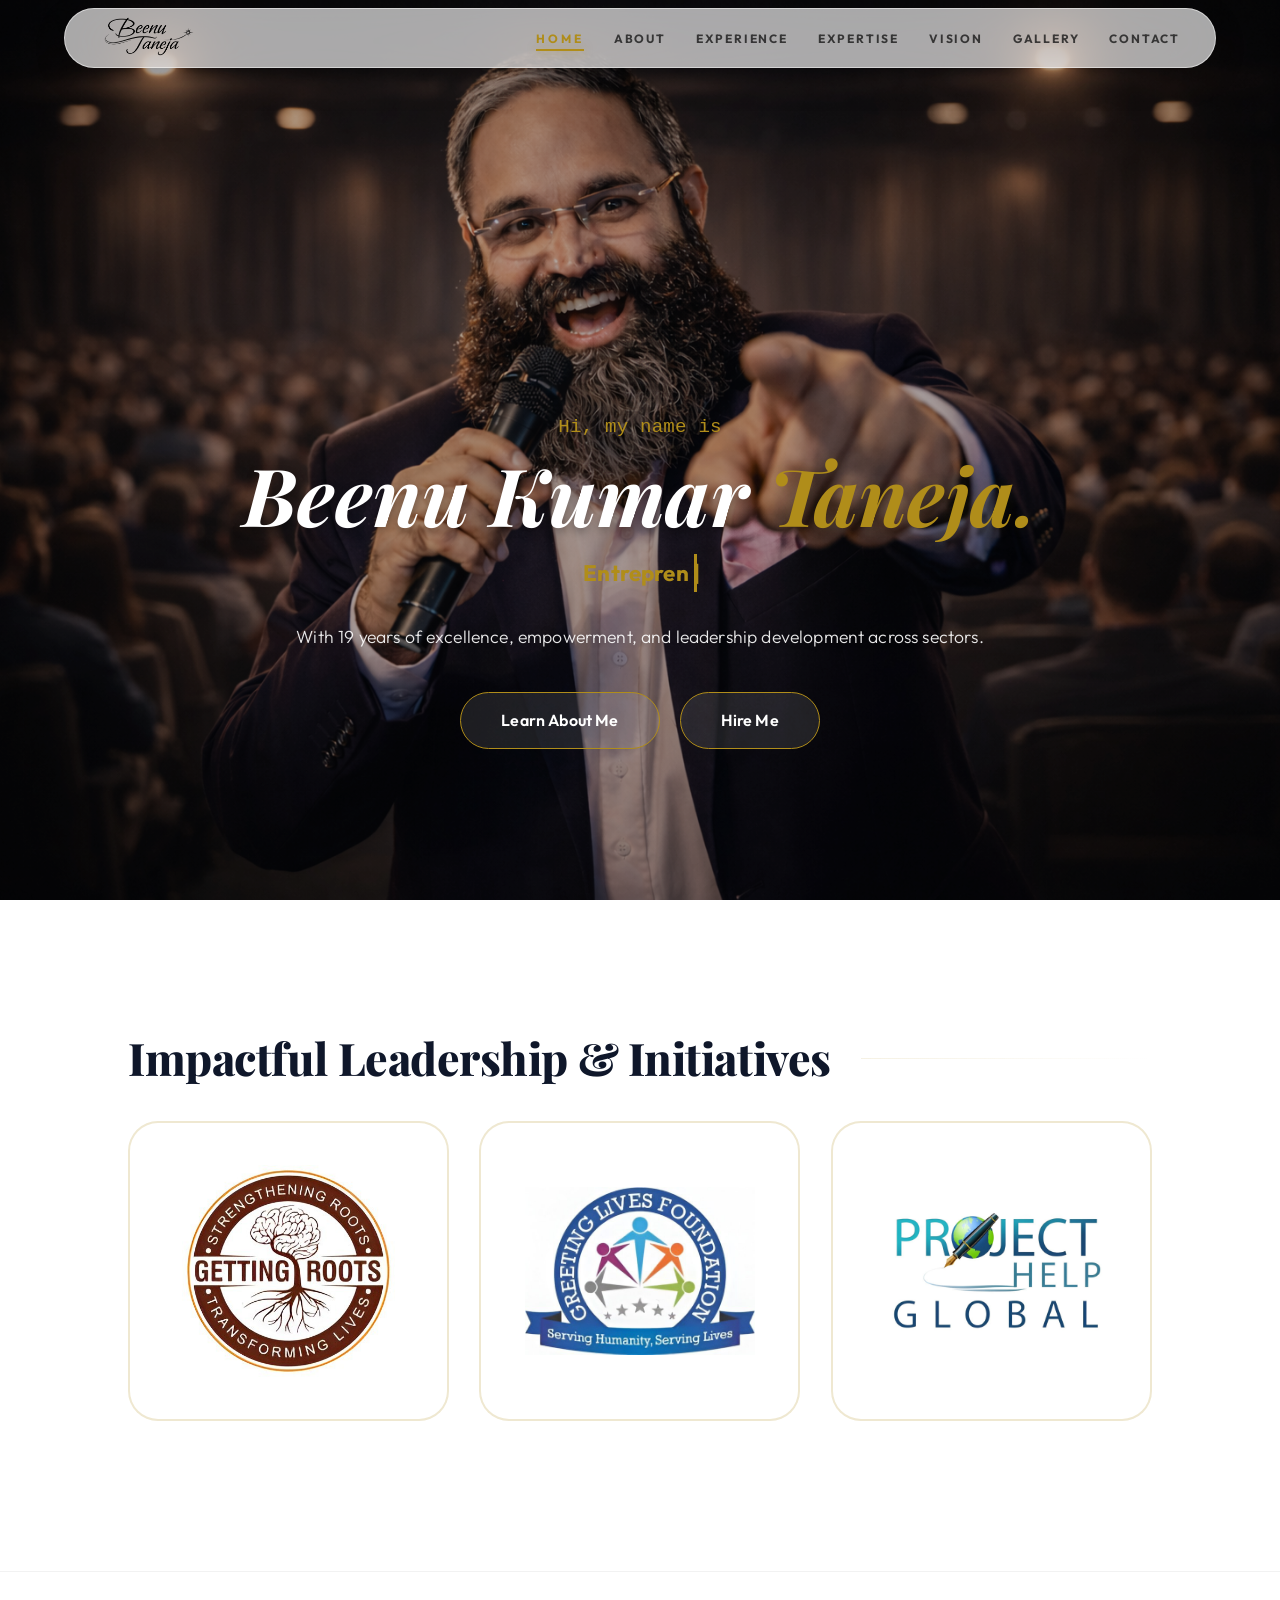
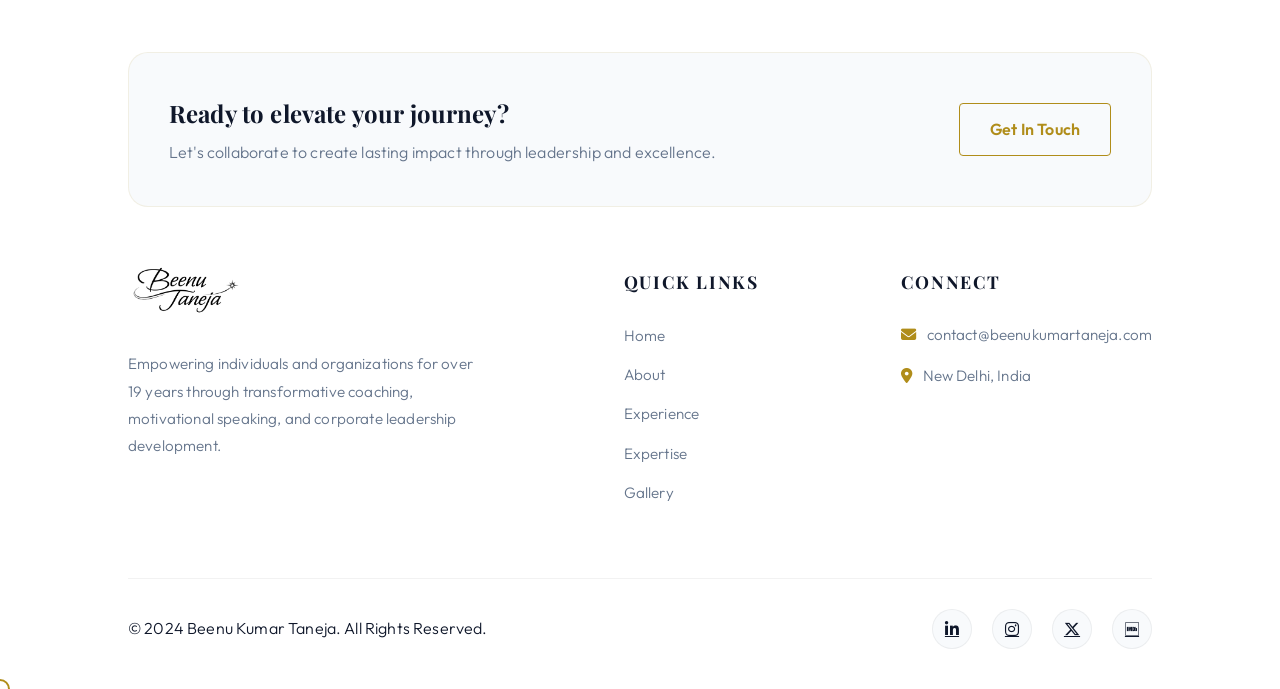
==== index.html @ 188a7017 "commit" ====
<!DOCTYPE html>
<html lang="en">

<head>
    <meta charset="UTF-8">
    <meta name="viewport" content="width=device-width, initial-scale=1.0">
    <meta name="description"
        content="Portfolio of Beenu Kumar Taneja - Entrepreneur, Motivational Speaker, and Corporate Trainer.">
    <title>Beenu Kumar Taneja | Home</title>
    <link rel="preconnect" href="https://fonts.googleapis.com">
    <link rel="preconnect" href="https://fonts.gstatic.com" crossorigin>
    <link
        href="https://fonts.googleapis.com/css2?family=Playfair+Display:ital,wght@0,400..900;1,400..900&family=Outfit:wght@100..900&display=swap"
        rel="stylesheet">
    <link rel="stylesheet" href="style.css">
    <link rel="stylesheet" href="animations.css">
    <link rel="stylesheet" href="https://cdnjs.cloudflare.com/ajax/libs/font-awesome/6.5.1/css/all.min.css">
</head>

<body>
    <div class="bg-orbs">
        <div class="orb orb-1"></div>
        <div class="orb orb-2"></div>
    </div>

    <!-- Navigation -->
    <nav id="navbar">
        <a href="index.html" class="logo">
            <img src="assets/images/signature.png" alt="Signature" class="signature-logo">
        </a>
        <ul class="nav-links">
            <li><a href="index.html" class="active">Home</a></li>
            <li><a href="about.html">About</a></li>
            <li><a href="experience.html">Experience</a></li>
            <li><a href="expertise.html">Expertise</a></li>
            <li><a href="vision.html">Vision</a></li>
            <li><a href="gallery.html">Gallery</a></li>
            <li><a href="contact.html">Contact</a></li>
        </ul>
    </nav>

    <!-- Hero Section -->
    <section class="hero" id="home">
        <div class="hero-content">
            <p style="color: var(--accent); margin-bottom: 10px; font-family: monospace;">Hi, my name is</p>
            <h1>Beenu Kumar <span class="italic-heading">Taneja.</span></h1>
            <p style="font-size: 1.4rem; font-weight: 500; min-height: 1.6em;">
                <span id="typewriter" class="typewriter"></span><span class="cursor">|</span>
            </p>
            <p style="margin-bottom: 40px; font-size: 1.1rem;">With 19 years of
                excellence, empowerment, and
                leadership development across sectors.</p>
            <div style="display: flex; gap: 20px; justify-content: center;">
                <a href="about.html" class="btn">Learn About Me</a>
                <a href="contact.html" class="btn">Hire Me</a>
            </div>
        </div>
    </section>

    <!-- Home Summary Section -->
    <section class="light-section">
        <h2 class="section-title reveal" style="text-align: center; margin-bottom: 25px;">Impactful Leadership &
            Initiatives</h2>
        <div class="grid">
            <!-- Getting Roots Card -->
            <div class="flip-card">
                <div class="flip-card-inner">
                    <div class="flip-card-front">
                        <img src="assets/images/getting roots.jpg" alt="Getting Roots">
                    </div>
                    <div class="flip-card-back glass">
                        <h3 style="font-size: 1.2rem;">Getting Roots Coaching & Training Pvt. Ltd. <span
                                style="display: block; font-size: 0.9rem; color: var(--accent); margin-top: 5px;">Director</span>
                        </h3>
                        <p>Building strong futures from the ground up through mindset development and skill-building. We
                            transform potential into impact by rooting individuals in excellence and ethical values.</p>
                        <a href="https://www.gettingroots.com" target="_blank" class="btn"
                            style="margin-top: 20px; padding: 10px 20px; font-size: 0.9rem;">Explore More</a>
                    </div>
                </div>
            </div>

            <!-- Greeting Lives Card -->
            <div class="flip-card">
                <div class="flip-card-inner">
                    <div class="flip-card-front">
                        <img src="assets/images/greeting lives.jpg" alt="Greeting Lives">
                    </div>
                    <div class="flip-card-back glass">
                        <h3 style="font-size: 1.2rem;">Greeting Lives Foundation <span
                                style="display: block; font-size: 0.9rem; color: var(--accent); margin-top: 5px;">General
                                Secretary</span></h3>
                        <p>A purpose-driven organization uplifting communities through grassroots education and
                            leadership. We empower individuals to transform their futures and build lasting
                            self-reliance.</p>
                        <a href="https://www.greetinglivesfoundation.org" target="_blank" class="btn"
                            style="margin-top: 20px; padding: 10px 20px; font-size: 0.9rem;">Our Mission</a>
                    </div>
                </div>
            </div>

            <!-- Project Help Card -->
            <div class="flip-card">
                <div class="flip-card-inner">
                    <div class="flip-card-front">
                        <img src="assets/images/project help.jpg" alt="Project HELP Global">
                    </div>
                    <div class="flip-card-back glass">
                        <h3 style="font-size: 1.2rem;">Project HELP Global <span
                                style="display: block; font-size: 0.9rem; color: var(--accent); margin-top: 5px;">Co-Founder</span>
                        </h3>
                        <p>An international mentorship program guiding students and young professionals toward clarity
                            and confidence. We focus on holistic leadership and career direction for global success.</p>
                        <a href="https://www.projecthelpglobal.com" target="_blank" class="btn"
                            style="margin-top: 20px; padding: 10px 20px; font-size: 0.9rem;">Learn More</a>
                    </div>
                </div>
            </div>
        </div>

    </section>

    <!-- Footer -->
    <footer>
        <div class="footer-cta-container">
            <div class="footer-cta-text">
                <h3>Ready to elevate your journey?</h3>
                <p>Let's collaborate to create lasting impact through leadership and excellence.</p>
            </div>
            <a href="contact.html" class="btn">Get In Touch</a>
        </div>

        <div class="footer-content">
            <div class="footer-brand">
                <img src="assets/images/signature.png" alt="Beenu Kumar Taneja" class="footer-signature">
                <p>Empowering individuals and organizations for over 19 years through transformative coaching,
                    motivational speaking, and corporate leadership development.</p>
            </div>
            <div class="footer-links">
                <h4>Quick Links</h4>
                <ul>
                    <li><a href="index.html">Home</a></li>
                    <li><a href="about.html">About</a></li>
                    <li><a href="experience.html">Experience</a></li>
                    <li><a href="expertise.html">Expertise</a></li>
                    <li><a href="gallery.html">Gallery</a></li>
                </ul>
            </div>
            <div class="footer-contact">
                <h4>Connect</h4>
                <p><i class="fas fa-envelope"></i> contact@beenukumartaneja.com</p>
                <p><i class="fas fa-location-dot"></i> New Delhi, India</p>
            </div>
        </div>

        <div class="footer-bottom">
            <p>&copy; 2024 Beenu Kumar Taneja. All Rights Reserved.</p>
            <div class="footer-socials">
                <a href="https://www.linkedin.com/in/beenutaneja/" target="_blank" aria-label="LinkedIn"><i
                        class="fab fa-linkedin-in"></i></a>
                <a href="https://www.instagram.com/beenu.taneja/?hl=en" target="_blank" aria-label="Instagram"><i
                        class="fab fa-instagram"></i></a>
                <a href="https://x.com/TanejaBeenu" target="_blank" aria-label="X"><i class="fab fa-x-twitter"></i></a>
                <a href="#" aria-label="IMDB"><i class="fab fa-imdb"></i></a>
            </div>
        </div>
    </footer>

    <script src="script.js"></script>
</body>

</html>
---- style.css ----
:root {
    --primary: #ffffff;
    --secondary: #f8fafc;
    --accent: #b08d1a;
    --accent-rgb: 176, 141, 26;
    --text-light: #0f172a;
    --text-muted: #64748b;
    --bg-overlay: rgba(255, 255, 255, 0.95);
    --glass: rgba(255, 255, 255, 0.8);
    --transition: all 0.6s cubic-bezier(0.19, 1, 0.22, 1);
    --orb-color: rgba(176, 141, 26, 0.04);
    --glass-border: rgba(176, 141, 26, 0.15);
    --glass-shadow: 0 4px 20px rgba(0, 0, 0, 0.02);
    --glass-grad: linear-gradient(135deg, rgba(255, 255, 255, 0.95), rgba(255, 255, 255, 0.85));
}


@import url('https://fonts.googleapis.com/css2?family=Playfair+Display:ital,wght@0,400..900;1,400..900&family=Outfit:wght@100..900&display=swap');

* {
    margin: 0;
    padding: 0;
    box-sizing: border-box;
    font-family: 'Outfit', sans-serif;
}

h1,
h2,
h3,
h4,
h5,
h6 {
    font-family: 'Playfair Display', serif;
    font-weight: 700;
}

body {
    background-color: var(--primary);
    color: var(--text-light);
    line-height: 1.7;
    letter-spacing: 0.01em;
    font-weight: 300;
    overflow-x: hidden;
    position: relative;
}

/* Grainy Texture */
body::before {
    content: '';
    position: fixed;
    top: 0;
    left: 0;
    width: 100%;
    height: 100%;
    z-index: 9999;
    pointer-events: none;
    background: url('https://grainy-gradients.vercel.app/noise.svg');
    opacity: 0.04;
    /* Subtler texture for cleaner feel */
}

/* Background Orbs */
.bg-orbs {
    position: fixed;
    top: 0;
    left: 0;
    width: 100%;
    height: 100%;
    z-index: -3;
    overflow: hidden;
    pointer-events: none;
}

.orb {
    position: absolute;
    width: 40vw;
    /* Smaller orbs */
    height: 40vw;
    border-radius: 50%;
    background: radial-gradient(circle, var(--orb-color) 0%, transparent 70%);
    filter: blur(80px);
    /* Tighter blur */
    animation: float 25s infinite alternate;
}

.orb-2 {
    background: radial-gradient(circle, var(--orb-color) 0.5, transparent 70%);
}

.orb-1 {
    top: -10%;
    left: -10%;
}

.orb-2 {
    bottom: -10%;
    right: -10%;
    animation-delay: -5s;
}

@keyframes float {
    0% {
        transform: translate(0, 0) scale(1);
    }

    100% {
        transform: translate(10%, 10%) scale(1.1);
    }
}

/* Custom Scrollbar */
::-webkit-scrollbar {
    width: 8px;
}

::-webkit-scrollbar-track {
    background: var(--primary);
}

::-webkit-scrollbar-thumb {
    background: var(--secondary);
    border-radius: 4px;
}

::-webkit-scrollbar-thumb:hover {
    background: var(--accent);
}

/* Glassmorphism Utilities */
.glass {
    background: var(--glass-grad);
    backdrop-filter: blur(15px);
    border: 1px solid var(--glass-border);
    box-shadow: var(--glass-shadow);
    border-radius: 30px;
}

.card {
    padding: 35px;
    margin-bottom: 20px;
}

/* Flip Card System */
.flip-card {
    background-color: transparent;
    width: 100%;
    height: 300px;
    perspective: 1000px;
    margin-bottom: 30px;
}

.flip-card-inner {
    position: relative;
    width: 100%;
    height: 100%;
    text-align: center;
    transition: transform 0.8s cubic-bezier(0.4, 0, 0.2, 1);
    transform-style: preserve-3d;
}

.flip-card:hover .flip-card-inner {
    transform: rotateY(180deg);
}

.flip-card-front,
.flip-card-back {
    position: absolute;
    width: 100%;
    height: 100%;
    -webkit-backface-visibility: hidden;
    backface-visibility: hidden;
    border-radius: 30px;
    overflow: hidden;
    display: flex;
    flex-direction: column;
    align-items: center;
    justify-content: center;
}

.flip-card-front {
    background: #ffffff;
    border: 2px solid rgba(176, 141, 26, 0.2);
    /* Subtle accent border */
    padding: 15px;
}

.flip-card-front img {
    width: 80%;
    height: 80%;
    object-fit: contain;
    transition: transform 0.5s ease;
}

.flip-card:hover .flip-card-front img {
    transform: scale(1.1);
}

.flip-card-back {
    background: #ffffff;
    color: #0f172a;
    /* Dark text for white background */
    transform: rotateY(180deg);
    padding: 25px;
    border: 2px solid var(--accent);
}

.flip-card-back h3 {
    color: var(--accent);
    margin-bottom: 15px;
}

.flip-card-back p {
    font-size: 1rem;
    line-height: 1.6;
    color: #475569;
    /* Slightly softer dark text */
}

.card h3 {
    margin-bottom: 20px;
    font-size: 1.8rem;
    font-weight: 800;
    color: var(--text-light);
}

/* List Utilities */
.detail-list {
    list-style: none;
    padding: 0;
    display: flex;
    flex-direction: column;
    gap: 12px;
}

.detail-list li {
    display: block;
    margin-bottom: 8px;
}

.detail-list.compact-layout li {
    display: grid;
    grid-template-columns: auto 1fr;
    /* Automatic width for either icons or strong labels */
    gap: 20px;
    align-items: baseline;
}

.detail-list.compact-layout strong {
    min-width: 140px;
    display: inline-block;
}

.detail-list.spacing-lg {
    gap: 12px;
}

.detail-list strong {
    color: var(--accent);
    font-weight: 800;
}

/* Navigation */
nav {
    position: fixed;
    top: 8px;
    left: 50%;
    transform: translateX(-50%);
    width: 90%;
    max-width: 1200px;
    z-index: 1000;
    padding: 8px 35px;
    min-height: 55px;
    display: flex;
    justify-content: space-between;
    align-items: center;
    transition: top 0.4s cubic-bezier(0.4, 0, 0.2, 1),
        width 0.4s cubic-bezier(0.4, 0, 0.2, 1),
        background 0.4s ease,
        padding 0.4s ease,
        backdrop-filter 0.4s ease,
        box-shadow 0.4s ease;
    will-change: top, width, background, padding;
    background: rgba(255, 255, 255, 0.65);
    backdrop-filter: blur(25px) saturate(200%);
    -webkit-backdrop-filter: blur(25px) saturate(200%);
    border-radius: 100px;
    border: 1px solid rgba(255, 255, 255, 0.5);
    box-shadow: 0 10px 40px rgba(0, 0, 0, 0.08);
    overflow: hidden;
}

/* Shimmer Animation Effect */
nav::after {
    content: "";
    position: absolute;
    top: -50%;
    left: -150%;
    width: 200%;
    height: 200%;
    background: linear-gradient(45deg,
            transparent,
            rgba(255, 255, 255, 0.2),
            transparent);
    transform: rotate(45deg);
    transition: 0.8s ease;
    pointer-events: none;
}

nav:hover::after {
    left: 100%;
}

nav.scrolled {
    top: 2px;
    width: 95%;
    background: rgba(10, 10, 10, 0.82);
    backdrop-filter: blur(35px) saturate(160%);
    -webkit-backdrop-filter: blur(35px) saturate(160%);
    border: 1px solid rgba(255, 255, 255, 0.15);
    box-shadow: 0 20px 50px rgba(0, 0, 0, 0.5);
    padding: 8px 40px;
}

nav.scrolled .logo {
    color: var(--accent);
}

.logo {
    display: flex;
    align-items: center;
    text-decoration: none;
}

.signature-logo {
    height: 42px;
    width: auto;
    filter: brightness(0);
    transition: transform 0.4s cubic-bezier(0.4, 0, 0.2, 1),
        filter 0.4s ease;
}

/* Elegant scroll transition for logo */
nav.scrolled .signature-logo {
    filter: brightness(0) invert(1) drop-shadow(0 0 15px rgba(var(--accent-rgb), 0.5));
    transform: scale(0.9);
}

@keyframes signature-glow {
    0% {
        filter: brightness(0) invert(1) drop-shadow(0 0 5px rgba(212, 175, 55, 0.2));
    }

    100% {
        filter: brightness(0) invert(1) drop-shadow(0 0 15px rgba(212, 175, 55, 0.8));
    }
}

/* Navbar link colors & premium typography */
.nav-links {
    display: flex;
    list-style: none;
    gap: 30px;
    align-items: center;
}

.nav-links a {
    color: #1a1a1a;
    text-decoration: none;
    font-size: 0.75rem;
    font-weight: 700;
    text-transform: uppercase;
    letter-spacing: 0.15em;
    transition: all 0.3s cubic-bezier(0.4, 0, 0.2, 1);
    position: relative;
    padding: 5px 0;
    opacity: 0.8;
}

nav.scrolled .nav-links a {
    color: rgba(255, 255, 255, 0.9);
    opacity: 0.9;
}

.nav-links a:hover,
.nav-links a.active {
    color: var(--accent);
    opacity: 1;
    letter-spacing: 0.25em;
}

.nav-links a::after {
    content: '';
    position: absolute;
    bottom: 0;
    left: 50%;
    width: 0;
    height: 2px;
    background: var(--accent);
    transition: all 0.4s cubic-bezier(0.4, 0, 0.2, 1);
    transform: translateX(-50%);
    box-shadow: 0 0 10px rgba(var(--accent-rgb), 0.6);
}

.nav-links a:hover::after,
.nav-links a.active::after {
    width: 100%;
}

/* Hero Section */
.hero {
    height: 100vh;
    display: flex;
    flex-direction: column;
    align-items: center;
    justify-content: center;
    position: relative;
    overflow: hidden;
    text-align: center;
    padding: 300px 5% 40px 5%;
}

.hero::before {
    content: '';
    position: absolute;
    top: 0;
    left: 0;
    width: 100%;
    height: 100%;
    background: url('assets/images/hero.png') no-repeat center top;
    background-size: cover;
    opacity: 1;
    filter: brightness(0.7);
    z-index: -2;
}

.hero::after {
    background: radial-gradient(circle at center, transparent 0%, var(--bg-overlay) 90%);
    z-index: -1;
}

.hero-content {
    max-width: 800px;
    z-index: 2;
}

.hero-content h1 {
    font-family: 'Playfair Display', serif;
    font-size: 5rem;
    margin-bottom: 20px;
    line-height: 1;
    font-style: italic;
    color: #ffffff;
    text-shadow: 0 4px 10px rgba(0, 0, 0, 0.3);
}

.hero-content span {
    color: var(--accent);
    text-shadow: 0 0 15px rgba(var(--accent-rgb), 0.1);
}

.hero-content p {
    font-size: 1.2rem;
    color: rgba(255, 255, 255, 0.9);
    margin-bottom: 30px;
    text-shadow: 0 2px 5px rgba(0, 0, 0, 0.2);
}

.btn {
    padding: 12px 30px;
    border: 1px solid var(--accent);
    color: var(--accent);
    background: transparent;
    text-decoration: none;
    border-radius: 4px;
    font-weight: 600;
    transition: var(--transition);
    display: inline-block;
    cursor: pointer;
}

.btn:hover {
    background: rgba(var(--accent-rgb), 0.05);
    transform: translateY(-3px);
    box-shadow: 0 5px 15px rgba(var(--accent-rgb), 0.15);
}

.hero .btn {
    border-radius: 50px;
    padding: 14px 40px;
    background: rgba(255, 255, 255, 0.1);
    backdrop-filter: blur(5px);
    color: #ffffff;
    border: 1.5px solid var(--accent);
}

.hero .btn:hover {
    background: var(--accent);
    color: #ffffff;
    transform: translateY(-5px);
    box-shadow: 0 10px 20px rgba(var(--accent-rgb), 0.3);
}

.hero-content p .typewriter {
    color: var(--accent);
    font-weight: 700;
}

.cursor {
    display: inline-block;
    width: 3px;
    background-color: var(--accent);
    margin-left: 5px;
    animation: blink 0.7s infinite;
}

@keyframes blink {
    0% {
        opacity: 1;
    }

    50% {
        opacity: 0;
    }

    100% {
        opacity: 1;
    }
}

.hero-image {
    display: none;
    /* Removed as we are using background image now */
}

.hero-image::before {
    content: '';
    position: absolute;
    top: 50%;
    left: 50%;
    transform: translate(-40%, -50%);
    width: 500px;
    height: 500px;
    background: radial-gradient(circle, rgba(153, 101, 21, 0.2) 0%, rgba(153, 101, 21, 0) 70%);
    border-radius: 50%;
    z-index: -1;
    filter: blur(40px);
    animation: pulse 4s infinite alternate;
}

@keyframes pulse {
    0% {
        transform: translate(-40%, -50%) scale(0.9);
        opacity: 0.5;
    }

    100% {
        transform: translate(-40%, -50%) scale(1.1);
        opacity: 0.8;
    }
}

.hero-image img {
    max-width: 450px;
    border-radius: 20px;
    border: 1px solid rgba(153, 101, 21, 0.3);
    box-shadow: 0 10px 40px rgba(0, 0, 0, 0.1);
    transition: var(--transition);
    position: relative;
    z-index: 1;
}

.hero-image img:hover {
    transform: scale(1.02);
}

/* Sections */
section {
    padding: 120px 10%;
}

.section-title {
    font-size: 2.8rem;
    font-weight: 800;
    margin-bottom: 70px;
    display: flex;
    align-items: center;
    gap: 30px;
    letter-spacing: -0.01em;
}

.section-title::after {
    content: '';
    flex: 1;
    height: 1px;
    background: linear-gradient(90deg, var(--accent), transparent);
    opacity: 0.12;
}

.italic-heading {
    font-family: 'Playfair Display', serif;
    font-style: italic;
    font-weight: 700;
}

/* Reveal Animations */
.reveal {
    opacity: 0;
    transform: translateY(30px) scale(0.98);
    transition: all 1.2s cubic-bezier(0.19, 1, 0.22, 1);
    will-change: transform, opacity;
}

.reveal.stagger {
    transition-delay: calc(var(--delay) * 0.15s);
}

.reveal-active {
    opacity: 1;
    transform: translateY(0) scale(1);
}

/* Horizontal Timeline - Alternating Zigzag Style */
.timeline-container {
    width: 100%;
    overflow: hidden;
    /* No sideways scrolling */
    padding: 80px 0;
    margin: 20px 0;
    position: relative;
}

.timeline-container::-webkit-scrollbar {
    display: none;
}

.timeline-track {
    display: flex;
    width: 100%;
    padding: 0 5%;
    position: relative;
    align-items: center;
    justify-content: space-between;
    /* Spread items evenly */
    height: 400px;
}

.timeline-track::before {
    content: '';
    position: absolute;
    top: 50%;
    left: 0;
    width: 100%;
    height: 2px;
    background: linear-gradient(90deg, transparent, var(--accent), transparent);
    opacity: 0.3;
    transform: translateY(-50%);
}

.timeline-item {
    flex: 1;
    /* Equal width for all items */
    position: relative;
    display: flex;
    flex-direction: column;
    align-items: center;
    max-width: 25%;
    /* For 4 items */
}

.timeline-dot {
    width: 16px;
    height: 16px;
    background: var(--accent);
    border-radius: 50%;
    position: absolute;
    top: 50%;
    left: 50%;
    transform: translate(-50%, -50%);
    box-shadow: 0 0 15px var(--accent);
    z-index: 10;
    cursor: pointer;
    transition: transform 0.3s ease;
}

.timeline-item:hover .timeline-dot {
    transform: translate(-50%, -50%) scale(1.3);
}

.timeline-connector {
    position: absolute;
    width: 1px;
    background: var(--accent);
    opacity: 0.3;
}

.timeline-item.bottom .timeline-connector {
    top: 50%;
    height: 80px;
}

.timeline-item.top .timeline-connector {
    bottom: 50%;
    height: 80px;
}

.timeline-content {
    padding: 25px;
    border-radius: 30px;
    border: 1px solid var(--glass-border);
    background: var(--glass-grad);
    box-shadow: var(--glass-shadow);
    width: 90%;
    /* Responsive width within the item */
    max-width: 240px;
    text-align: center;
    transition: var(--transition);
    position: relative;
}

.timeline-item.bottom .timeline-content {
    margin-top: 240px;
}

.timeline-item.top .timeline-content {
    margin-bottom: 240px;
    order: -1;
}

.timeline-item:hover .timeline-content {
    border-color: var(--accent);
    background: rgba(var(--accent-rgb), 0.02);
}

.timeline-date {
    display: block;
    font-size: 0.85rem;
    color: var(--accent);
    margin-bottom: 8px;
    font-weight: 700;
}

.timeline-role {
    font-size: 1.2rem;
    margin-bottom: 5px;
    color: var(--text-light);
    font-family: 'Playfair Display', serif;
    font-style: italic;
}

.timeline-company {
    font-size: 0.9rem;
    color: var(--text-muted);
}

/* Logo Marquee */
.logo-marquee {
    width: 90%;
    /* Decreased from 100% */
    max-width: 1200px;
    /* Constrained max-width */
    margin: 80px auto;
    /* Slightly reduced vertical margin */
    overflow: hidden;
    background: var(--primary);
    padding: 25px 0;
    /* Decreased vertical width (height) */
    position: relative;
    border: 1px solid var(--glass-border);
    /* Full border for better container feel */
    border-radius: 40px;
    /* Rounded corners for premium feel */
    display: flex;
    align-items: center;
    /* Golden Glow Flow */
    box-shadow: 0 0 50px rgba(var(--accent-rgb), 0.1);
}

.logo-marquee::before {
    content: '';
    position: absolute;
    top: 0;
    left: -100%;
    width: 100%;
    height: 100%;
    background: linear-gradient(90deg,
            transparent,
            rgba(var(--accent-rgb), 0.05),
            rgba(var(--accent-rgb), 0.15),
            rgba(var(--accent-rgb), 0.05),
            transparent);
    animation: golden-flow 6s infinite linear;
    z-index: 1;
    pointer-events: none;
}

@keyframes golden-flow {
    0% {
        left: -100%;
    }

    100% {
        left: 100%;
    }
}

.logo-marquee::after {
    display: none;
    /* Removed the old right gradient to prioritize the flow */
}

.marquee-content {
    display: flex;
    width: max-content;
    animation: marquee 30s linear infinite;
}

.university-logo {
    height: 80px;
    /* Reduced vertical width */
    width: auto;
    margin: 0 40px;
    object-fit: contain;
    filter: grayscale(1) opacity(0.7);
    transition: var(--transition);
}

.university-logo:hover {
    filter: grayscale(0) opacity(1);
    transform: scale(1.1);
}

.university-logo.bmu-logo {
    height: 110px;
    /* Reduced vertical width */
    margin: 0 50px;
}

.marquee-strip {
    height: 180px;
    /* Larger size to fill the strip */
    display: block;
    object-fit: contain;
    padding: 0;
    /* Remove padding for seamless loop */
    filter: brightness(1.2) contrast(1.1);
    transition: var(--transition);
}

.marquee-strip:hover {
    filter: brightness(1.2) contrast(1.2);
    transform: scale(1.05);
}

@keyframes marquee {
    0% {
        transform: translate3d(0, 0, 0);
    }

    100% {
        transform: translate3d(-50%, 0, 0);
    }
}

/* Ensure the marquee content is duplicated for seamless looping */

/* Programme Details Section */
.programme-grid {
    display: grid;
    grid-template-columns: repeat(auto-fit, minmax(320px, 1fr));
    gap: 40px;
    margin-top: 50px;
}

.programme-card {
    padding: 30px;
    /* More compact */
    border-radius: 35px;
    transition: var(--transition);
    position: relative;
    overflow: hidden;
    display: flex;
    flex-direction: column;
    gap: 15px;
    border: 1px solid var(--glass-border);
    background: var(--glass-grad);
    box-shadow: var(--glass-shadow);
}

.programme-card::before {
    content: '';
    position: absolute;
    top: 0;
    left: 0;
    width: 100%;
    height: 100%;
    background: radial-gradient(circle at top right, var(--orb-color), transparent);
    z-index: -1;
}

.programme-card:hover {
    transform: translateY(-10px) scale(1.02);
    border-color: var(--accent);
    background: rgba(var(--accent-rgb), 0.02);
    box-shadow: 0 20px 50px rgba(0, 0, 0, 0.1), 0 0 30px rgba(var(--accent-rgb), 0.15);
}

.programme-icon {
    width: 50px;
    height: 50px;
    background: rgba(var(--accent-rgb), 0.1);
    border-radius: 12px;
    display: flex;
    align-items: center;
    justify-content: center;
    color: var(--accent);
    font-size: 1.5rem;
    margin-bottom: 10px;
    transition: var(--transition);
}

.programme-card:hover .programme-icon {
    background: var(--accent);
    color: var(--primary);
    transform: rotate(10deg);
}

.programme-card h3 {
    font-family: 'Playfair Display', serif;
    font-size: 1.4rem;
    color: var(--text-light);
    font-style: italic;
}

.programme-card p {
    color: var(--text-muted);
    font-size: 0.95rem;
    line-height: 1.6;
}

.grid {
    display: grid;
    grid-template-columns: repeat(auto-fit, minmax(300px, 1fr));
    gap: 30px;
}

.full-width {
    grid-column: 1 / -1;
}

@media (max-width: 992px) {
    .about-wrapper {
        grid-template-columns: 1fr;
    }

    .about-image-column {
        position: static;
        order: -1;
    }
}

/* Custom Cursor */
.custom-cursor {
    width: 20px;
    height: 20px;
    border: 2px solid var(--accent);
    border-radius: 50%;
    position: fixed;
    pointer-events: none;
    z-index: 10000;
    transition: transform 0.1s ease, background 0.3s ease;
    transform: translate(-50%, -50%);
}

.custom-cursor.hover {
    transform: translate(-50%, -50%) scale(2.5);
    background: rgba(var(--accent-rgb), 0.1);
}

/* About Page Enhancement - Rahagir Style */
.about-wrapper {
    display: grid;
    grid-template-columns: 1.3fr 0.7fr;
    /* Narrowed the image column slightly */
    gap: 80px;
    align-items: center;
}

.premium-image-wrapper {
    position: relative;
    padding: 12px;
    width: fit-content;
    max-width: 320px;
    /* Scaled down as requested */
    margin: 0 auto 20px;
}

.decorative-border,
.decorative-border-inner {
    position: absolute;
    border-radius: 20px;
    pointer-events: none;
    z-index: 0;
}

.decorative-border {
    top: 5px;
    left: 5px;
    right: 5px;
    bottom: 5px;
    border: 1px dashed rgba(212, 175, 55, 0.5);
    /* Slightly more visible */
    animation: rotateBorder 40s linear infinite;
}

.decorative-border-inner {
    top: 10px;
    left: 10px;
    right: 10px;
    bottom: 10px;
    border: 1px dotted rgba(212, 175, 55, 0.3);
    /* Closer and brighter */
    animation: rotateBorder 25s linear infinite reverse;
}

@keyframes rotateBorder {
    from {
        transform: rotate(0deg);
    }

    to {
        transform: rotate(360deg);
    }
}

/* Premium Page Header Utility */
.page-header {
    padding-top: 190px;
    padding-bottom: 0;
    /* Minimized to the extreme */
    min-height: auto;
}

.content-grid {
    display: grid;
    grid-template-columns: 1fr 1fr;
    /* Symmetrical */
    gap: 40px;
    /* Reduced from 100px */
    align-items: flex-start;
}

.floating-particles .p-square {
    position: absolute;
    width: 6px;
    height: 6px;
    background: var(--accent);
    box-shadow: 0 0 10px var(--accent);
    opacity: 0.6;
    z-index: 1;
}

.p-square:nth-child(1) {
    top: 5%;
    left: 15%;
    animation: particleFloat 4s ease-in-out infinite alternate;
}

.p-square:nth-child(2) {
    top: 85%;
    left: 8%;
    animation: particleFloat 6s ease-in-out infinite alternate-reverse;
}

.p-square:nth-child(3) {
    top: 15%;
    right: 12%;
    animation: particleFloat 5s ease-in-out infinite alternate;
}

.p-square:nth-child(4) {
    bottom: 10%;
    right: 10%;
    animation: particleFloat 7s ease-in-out infinite alternate-reverse;
}

@keyframes particleFloat {
    from {
        transform: translate(0, 0);
        opacity: 0.4;
    }

    to {
        transform: translate(15px, -15px);
        opacity: 0.8;
    }
}

.premium-image-container {
    position: relative;
    border-radius: 30px;
    overflow: hidden;
    z-index: 2;
    box-shadow: var(--glass-shadow);
    border: 1px solid var(--glass-border);
}

.name-tag {
    position: absolute;
    bottom: 20px;
    right: 20px;
    background: #fff;
    padding: 8px 15px;
    border-radius: 10px;
    display: flex;
    align-items: center;
    justify-content: center;
    box-shadow: 0 10px 20px rgba(0, 0, 0, 0.1);
    transform: translateY(10px);
    opacity: 0;
    animation: slideUp 0.8s forwards 1s, name-glow 3s ease-in-out infinite alternate;
    z-index: 3;
}

.name-tag span {
    color: #000;
    font-weight: 800;
    font-size: 1.05rem;
    font-family: 'Playfair Display', serif;
    letter-spacing: 0.5px;
}

@keyframes name-glow {
    0% {
        box-shadow: 0 5px 15px rgba(212, 175, 55, 0.2);
    }

    100% {
        box-shadow: 0 5px 25px rgba(212, 175, 55, 0.6);
    }
}

.name-tag::after {
    content: '.';
    color: #6366f1;
}

@keyframes slideUp {
    to {
        transform: translateY(0);
        opacity: 1;
    }
}

.premium-photo {
    width: 100%;
    display: block;
    transition: var(--transition);
}

.premium-image-container:hover .premium-photo {
    transform: scale(1.04);
}

.gold-glow {
    position: absolute;
    top: 45%;
    left: 50%;
    width: 160%;
    height: 160%;
    background: radial-gradient(circle, var(--orb-color) 3, transparent 70%);
    transform: translate(-50%, -50%);
    z-index: -1;
    pointer-events: none;
    filter: blur(20px);
}

/* Radial Contact Layout */
.radial-contact-container {
    position: relative;
    width: 100%;
    height: 600px;
    display: flex;
    justify-content: center;
    align-items: center;
    margin: 60px auto;
    perspective: 1000px;
}

.contact-center {
    position: relative;
    width: 250px;
    height: 250px;
    z-index: 10;
    border-radius: 50%;
    padding: 10px;
    background: var(--glass-grad);
    border: 2px solid var(--accent);
    box-shadow: 0 0 50px rgba(var(--accent-rgb), 0.3);
    overflow: hidden;
    transition: var(--transition);
}

.contact-center:hover {
    transform: scale(1.05);
    box-shadow: 0 0 70px rgba(var(--accent-rgb), 0.5);
}

.center-img {
    width: 100%;
    height: 100%;
    object-fit: cover;
    border-radius: 50%;
}

.center-glow {
    position: absolute;
    top: 0;
    left: 0;
    width: 100%;
    height: 100%;
    background: radial-gradient(circle, rgba(var(--accent-rgb), 0.2) 0%, transparent 70%);
    pointer-events: none;
}

.contact-branches {
    position: absolute;
    width: 100%;
    height: 100%;
    top: 0;
    left: 0;
}

.branch-item {
    position: absolute;
    top: 50%;
    left: 50%;
    transform: translate(-50%, -50%) rotate(var(--angle)) translateY(-220px) rotate(calc(-1 * var(--angle)));
    display: flex;
    flex-direction: column;
    align-items: center;
    text-decoration: none;
    transition: all 0.5s cubic-bezier(0.19, 1, 0.22, 1);
    opacity: 0;
    animation: branch-entrance 1s forwards var(--delay);
}

@keyframes branch-entrance {
    from {
        opacity: 0;
        transform: translate(-50%, -50%) rotate(var(--angle)) translateY(0) rotate(calc(-1 * var(--angle)));
    }

    to {
        opacity: 1;
        transform: translate(-50%, -50%) rotate(var(--angle)) translateY(-220px) rotate(calc(-1 * var(--angle)));
    }
}

.branch-icon {
    width: 60px;
    height: 60px;
    background: var(--glass-grad);
    border: 1px solid var(--glass-border);
    border-radius: 50%;
    display: flex;
    justify-content: center;
    align-items: center;
    font-size: 1.5rem;
    color: var(--accent);
    box-shadow: var(--glass-shadow);
    transition: var(--transition);
    margin-bottom: 10px;
    backdrop-filter: blur(10px);
}

.branch-label {
    font-size: 0.9rem;
    font-weight: 600;
    color: var(--text-light);
    opacity: 0;
    transform: translateY(10px);
    transition: var(--transition);
    background: var(--glass-grad);
    padding: 4px 12px;
    border-radius: 20px;
    border: 1px solid var(--glass-border);
    backdrop-filter: blur(5px);
}

.branch-item.instagram .branch-icon {
    background: linear-gradient(45deg, #f09433 0%, #e6683c 25%, #dc2743 50%, #cc2366 75%, #bc1888 100%);
    color: white;
    border-color: transparent;
}

.branch-item.instagram:hover .branch-label {
    color: #cc2366;
    border-color: #cc2366;
}

.branch-item.facebook .branch-icon {
    background: #1877F2;
    color: white;
    border-color: transparent;
}

.branch-item.facebook:hover .branch-label {
    color: #1877F2;
    border-color: #1877F2;
}

.branch-item.email .branch-icon {
    background: #D44638;
    color: white;
    border-color: transparent;
}

.branch-item.email:hover .branch-label {
    color: #D44638;
    border-color: #D44638;
}

.branch-item.x-social .branch-icon {
    background: #000000;
    color: white;
    border-color: transparent;
}

.branch-item.x-social:hover .branch-label {
    color: #000000;
    border-color: #000000;
}

.branch-item.phone .branch-icon {
    background: #25D366;
    color: white;
    border-color: transparent;
}

.branch-item.phone:hover .branch-label {
    color: #25D366;
    border-color: #25D366;
}

.branch-item:hover .branch-icon {
    transform: scale(1.2);
    box-shadow: 0 0 30px rgba(var(--accent-rgb), 0.4);
}

.branch-item.phone:hover .branch-label {
    color: #25D366;
    border-color: #25D366;
}

.branch-item:hover .branch-icon {
    transform: scale(1.2);
    box-shadow: 0 0 30px rgba(var(--accent-rgb), 0.4);
    border-color: transparent;
}

.branch-item:hover .branch-label {
    opacity: 1;
    transform: translateY(0);
}

@media (max-width: 768px) {
    .radial-contact-container {
        height: 500px;
    }

    .contact-center {
        width: 180px;
        height: 180px;
    }

    .branch-item {
        transform: translate(-50%, -50%) rotate(var(--angle)) translateY(-160px) rotate(calc(-1 * var(--angle)));
    }

    @keyframes branch-entrance {
        from {
            opacity: 0;
            transform: translate(-50%, -50%) rotate(var(--angle)) translateY(0) rotate(calc(-1 * var(--angle)));
        }

        to {
            opacity: 1;
            transform: translate(-50%, -50%) rotate(var(--angle)) translateY(-160px) rotate(calc(-1 * var(--angle)));
        }
    }

    .branch-icon {
        width: 50px;
        height: 50px;
        font-size: 1.2rem;
    }
}

/* --- Premium Professional Footer --- */
footer {
    padding: 80px 10% 40px 10%;
    background: #ffffff;
    border-top: 1px solid rgba(0, 0, 0, 0.05);
    color: var(--text-light);
}

.footer-content {
    display: grid;
    grid-template-columns: 2fr 1fr 1fr;
    gap: 60px;
    margin-bottom: 60px;
}

.footer-brand .footer-signature {
    height: 50px;
    width: auto;
    margin-bottom: 25px;
    filter: brightness(0);
}

.footer-brand p {
    color: var(--text-muted);
    font-size: 0.95rem;
    max-width: 350px;
    line-height: 1.8;
}

.footer-links h4,
.footer-contact h4 {
    font-size: 1.1rem;
    margin-bottom: 25px;
    text-transform: uppercase;
    letter-spacing: 0.1em;
    color: var(--text-light);
}

.footer-links ul {
    list-style: none;
}

.footer-links ul li {
    margin-bottom: 12px;
}

.footer-links ul li a {
    text-decoration: none;
    color: var(--text-muted);
    transition: var(--transition);
    font-size: 0.95rem;
}

.footer-links ul li a:hover {
    color: var(--accent);
    padding-left: 5px;
}

.footer-contact p {
    color: var(--text-muted);
    margin-bottom: 15px;
    font-size: 0.95rem;
    display: flex;
    align-items: center;
    gap: 10px;
}

.footer-contact i {
    color: var(--accent);
}

.footer-cta-container {
    background: var(--secondary);
    padding: 40px;
    border-radius: 20px;
    display: flex;
    justify-content: space-between;
    align-items: center;
    margin-bottom: 60px;
    border: 1px solid rgba(176, 141, 26, 0.1);
}

.footer-cta-text h3 {
    font-size: 1.5rem;
    margin-bottom: 5px;
}

.footer-cta-text p {
    color: var(--text-muted);
}

.footer-bottom {
    padding-top: 30px;
    border-top: 1px solid rgba(0, 0, 0, 0.05);
    display: flex;
    justify-content: space-between;
    align-items: center;
}

.footer-socials {
    display: flex;
    gap: 20px;
}

.footer-socials a {
    width: 40px;
    height: 40px;
    border-radius: 50%;
    background: var(--secondary);
    display: flex;
    align-items: center;
    justify-content: center;
    color: var(--text-light);
    transition: var(--transition);
    border: 1px solid rgba(0, 0, 0, 0.05);
}

.footer-socials a:hover {
    background: var(--accent);
    color: #ffffff;
    transform: translateY(-5px);
    box-shadow: 0 10px 20px rgba(var(--accent-rgb), 0.2);
}

@media (max-width: 900px) {
    .footer-content {
        grid-template-columns: 1fr;
        gap: 40px;
    }

    .footer-cta-container {
        flex-direction: column;
        text-align: center;
        gap: 20px;
    }

    .footer-bottom {
        flex-direction: column;
        gap: 20px;
        text-align: center;
    }
}

/* Elegant Quote Styles */
.quote-container {
    padding: 0 20px;
    margin-top: 10px;
    text-align: center;
}

.quote-content {
    font-family: 'Playfair Display', serif;
    font-style: italic;
    font-size: 1rem;
    line-height: 1.6;
    color: var(--text-light);
    opacity: 0;
    transform: translateY(20px);
    animation: slideUp 0.8s forwards 1.8s;
}

.quote-highlight {
    color: var(--accent);
    font-weight: 700;
}

.quote-line {
    display: block;
    margin-bottom: 8px;
}

/* Vision Page - Premium Pillars */
.vision-pillars-container {
    display: grid;
    grid-template-columns: 1fr 1fr;
    /* Force 2x2 Symmetry */
    gap: 30px;
    margin-top: 60px;
    padding-bottom: 80px;
}

.vision-pillar {
    position: relative;
    padding: 40px;
    border-left: 4px solid var(--accent);
    background: var(--glass-grad);
    backdrop-filter: blur(15px);
    border-radius: 0 25px 25px 0;
    transition: var(--transition);
    cursor: default;
    overflow: hidden;
    opacity: 0;
    transform: translateY(30px);
    text-align: left;
}

/* Shine Sweep Effect */
.vision-pillar::before {
    content: '';
    position: absolute;
    top: 0;
    left: -100%;
    width: 50%;
    height: 100%;
    background: linear-gradient(90deg,
            transparent,
            rgba(212, 175, 55, 0.2),
            transparent);
    transition: 0.8s ease-in-out;
    z-index: 1;
}

.vision-pillar:hover::before {
    left: 200%;
}

.vision-pillar:hover {
    transform: translateY(-10px) scale(1.02);
    box-shadow: 0 20px 40px rgba(var(--accent-rgb), 0.15);
    background: rgba(255, 255, 255, 0.98);
}

body.dark-theme .vision-pillar:hover {
    background: rgba(15, 15, 15, 0.95);
    box-shadow: 0 20px 50px rgba(0, 0, 0, 0.8);
}

.vision-icon {
    font-size: 2.5rem;
    color: var(--accent);
    margin-bottom: 25px;
    display: inline-block;
    transition: var(--transition);
    animation: iconFloat 4s ease-in-out infinite;
}

@keyframes iconFloat {

    0%,
    100% {
        transform: translateY(0);
    }

    50% {
        transform: translateY(-10px);
    }
}

.vision-pillar:hover .vision-icon {
    transform: scale(1.1) rotate(5deg);
    filter: drop-shadow(0 0 10px var(--accent));
}

.vision-card-title {
    font-family: 'Playfair Display', serif;
    font-size: 1.4rem;
    margin-bottom: 15px;
    color: var(--text-light);
}

.vision-card-text {
    font-size: 1.05rem;
    line-height: 1.8;
    color: var(--text-muted);
}

.vision-highlight {
    color: var(--accent);
    font-weight: 700;
    background: linear-gradient(90deg, var(--accent), #fff, var(--accent));
    background-size: 200% auto;
    -webkit-background-clip: text;
    background-clip: text;
    animation: shineText 3s linear infinite;
}

@keyframes shineText {
    to {
        background-position: 200% center;
    }
}

@keyframes pillarReveal {
    from {
        opacity: 0;
        transform: translateY(30px);
    }

    to {
        opacity: 1;
        transform: translateY(0);
    }
}

/* Specific Staggered Delays */
.vision-pillar:nth-child(1) {
    animation: pillarReveal 0.8s forwards 0.2s;
}

.vision-pillar:nth-child(2) {
    animation: pillarReveal 0.8s forwards 0.4s;
}

.vision-pillar:nth-child(3) {
    animation: pillarReveal 0.8s forwards 0.6s;
}

.vision-pillar:nth-child(4) {
    animation: pillarReveal 0.8s forwards 0.8s;
}

/* Vision Subtitle - Rhythmic Pulse */
.vision-subtitle {
    font-family: 'Playfair Display', serif;
    font-style: italic;
    font-weight: 900;
    font-size: 2.2rem;
    color: var(--accent);
    margin-top: -10px;
    margin-bottom: 0;
    /* Minimized from 20px */
    text-align: center;
    letter-spacing: 2px;
    animation: rhythmicPulse 3s ease-in-out infinite;
}

.gallery-divider-img {
    display: block;
    margin: 0 auto;
    max-width: 450px;
    height: auto;
    margin-top: -190px;
    margin-bottom: 0;
    /* Minimized to 0 */
    opacity: 1;
    filter: drop-shadow(0 0 10px rgba(var(--accent-rgb), 0.3));
}


.gallery-grid {
    margin-top: -25px;
    /* Aggressive pull-up */
    columns: 3 300px;
    column-gap: 30px;
    width: 100%;
}

@keyframes rhythmicPulse {

    0%,
    100% {
        opacity: 1;
        transform: scale(1);
        text-shadow: 0 0 10px rgba(212, 175, 55, 0.3);
    }

    50% {
        opacity: 0.5;
        transform: scale(0.98);
        text-shadow: none;
    }
}

/* --- Expertise Page Premium Visualizations --- */

.interactive-card {
    position: relative;
    overflow: hidden;
    transition: transform 0.4s cubic-bezier(0.175, 0.885, 0.32, 1.275), box-shadow 0.4s ease;
}

.interactive-card:hover {
    transform: translateY(-10px);
    box-shadow: 0 20px 40px rgba(0, 0, 0, 0.4), 0 0 20px rgba(212, 175, 55, 0.1);
}

.card-glow {
    position: absolute;
    top: 0;
    left: -100%;
    width: 200%;
    height: 100%;
    background: linear-gradient(120deg,
            transparent,
            rgba(212, 175, 55, 0.05),
            transparent);
    transition: 0.6s;
    pointer-events: none;
}

.interactive-card:hover .card-glow {
    left: 100%;
}

/* Faculty Tiles */
.faculty-tiles {
    display: grid;
    grid-template-columns: repeat(2, 1fr);
    gap: 15px;
}

.faculty-tile {
    background: rgba(255, 255, 255, 0.03);
    border: 1px solid rgba(212, 175, 55, 0.1);
    padding: 15px;
    border-radius: 15px;
    display: flex;
    flex-direction: column;
    align-items: center;
    gap: 10px;
    text-align: center;
    transition: all 0.3s ease;
    cursor: default;
}

.faculty-tile i {
    font-size: 1.5rem;
    color: var(--accent);
    transition: transform 0.3s ease;
}

.faculty-tile span {
    font-size: 0.85rem;
    font-weight: 500;
    color: var(--text-light);
}

.faculty-tile:hover {
    background: rgba(212, 175, 55, 0.08);
    border-color: var(--accent);
    transform: scale(1.05);
}

.faculty-tile:hover i {
    transform: translateY(-5px) scale(1.1);
}

/* Subject Badges */
.subject-categories {
    display: flex;
    flex-direction: column;
    gap: 25px;
}

.category-header {
    display: flex;
    align-items: center;
    gap: 10px;
    margin-bottom: 12px;
}

.category-header i {
    color: var(--accent);
    font-size: 1.1rem;
}

.category-header strong {
    font-size: 1rem;
    color: var(--text-light);
    letter-spacing: 1px;
    text-transform: uppercase;
}

.subject-badges {
    display: flex;
    flex-wrap: wrap;
    gap: 10px;
}

.subject-badge {
    padding: 6px 14px;
    background: rgba(255, 255, 255, 0.05);
    border: 1px solid rgba(255, 255, 255, 0.1);
    border-radius: 20px;
    font-size: 0.8rem;
    color: var(--text-muted);
    transition: all 0.3s ease;
    cursor: pointer;
}

.subject-badge:hover {
    background: var(--accent);
    color: #000;
    border-color: var(--accent);
    transform: translateY(-3px);
    box-shadow: 0 5px 15px rgba(212, 175, 55, 0.3);
}

/* Mobile Adjustments */
@media (max-width: 768px) {
    .faculty-tiles {
        grid-template-columns: 1fr;
    }
}

/* --- Ultra-Compact Expertise Scale --- */

.expertise-section {
    padding-left: 12% !important;
    padding-right: 12% !important;
    margin: 0 auto;
}

.expertise-section .grid {
    gap: 25px !important;
    /* Narrower gap between cards */
}

.expertise-section .interactive-card {
    padding: 22px 25px !important;
    /* Minimalist cushioning */
    max-width: 480px;
    /* Force a narrower profile */
    margin: 0 auto;
}

.expertise-section .faculty-tiles {
    gap: 12px;
    margin-top: 5px;
}

.expertise-section .faculty-tile {
    padding: 10px;
    border-radius: 12px;
}

.expertise-section .faculty-tile i {
    font-size: 1.1rem;
    /* Smaller icons for compact feel */
}

.expertise-section .faculty-tile span {
    font-size: 0.75rem;
    /* Squeezed text */
}

.expertise-section .subject-categories {
    gap: 15px;
    /* Compact category stacking */
}

.expertise-section .category-header {
    margin-bottom: 8px;
}

.expertise-section .category-header strong {
    font-size: 0.85rem;
}

.expertise-section .subject-badges {
    gap: 6px;
    /* Tighter badge cluster */
}

.expertise-section .subject-badge {
    padding: 4px 10px;
    font-size: 0.7rem;
    /* Tiny but legible for 4-per-line density */
    border-radius: 15px;
}

/* Ensure mobile remains balanced and usable */
@media (max-width: 1024px) {
    .expertise-section {
        padding-left: 5% !important;
        padding-right: 5% !important;
    }

    .expertise-section .grid {
        grid-template-columns: 1fr !important;
        gap: 20px !important;
    }

    .expertise-section .interactive-card {
        max-width: 100%;
    }
}

/* --- Premium Expertise Section Styles --- */
.cert-card {
    display: flex;
    gap: 25px;
    padding: 35px !important;
    align-items: flex-start;
    transition: all 0.5s cubic-bezier(0.19, 1, 0.22, 1) !important;
}

.cert-icon {
    font-size: 2.5rem;
    color: var(--accent);
    padding: 15px;
    background: rgba(212, 175, 55, 0.05);
    border-radius: 20px;
    border: 1px solid rgba(212, 175, 55, 0.1);
    animation: gold-pulse 3s infinite;
}

.cert-badges {
    display: grid;
    grid-template-columns: 1fr 1fr;
    gap: 15px;
    margin-top: 20px;
}

.cert-pill {
    padding: 12px 15px;
    background: rgba(255, 255, 255, 0.03);
    border: 1px solid rgba(255, 255, 255, 0.05);
    border-radius: 12px;
    transition: all 0.3s ease;
}

.cert-pill strong {
    display: block;
    font-size: 0.85rem;
    color: var(--accent);
    margin-bottom: 4px;
}

.cert-pill span {
    font-size: 0.75rem;
    color: var(--text-muted);
}

.cert-pill:hover {
    background: rgba(212, 175, 55, 0.1);
    border-color: var(--accent);
    transform: translateX(5px);
}

.impact-pillar-card {
    position: relative;
    padding: 40px !important;
    overflow: hidden;
}

.pillar-bg-icon {
    position: absolute;
    top: -20px;
    right: -20px;
    font-size: 8rem;
    opacity: 0.03;
    color: var(--accent);
    transform: rotate(-15deg);
}

.pillar-footer {
    margin-top: 30px;
    display: flex;
    align-items: center;
    gap: 12px;
    font-size: 0.9rem;
    font-weight: 600;
    color: var(--text-light);
}

.text-highlight {
    color: var(--accent);
    font-weight: 600;
}

@media (max-width: 768px) {
    .cert-badges {
        grid-template-columns: 1fr;
    }

    .cert-card {
        flex-direction: column;
        align-items: center;
        text-align: center;
    }
}

/* Enhanced Gallery Styles */
.gallery-section {
    padding: 100px 10%;
    background: var(--secondary);
}

.gallery-grid {
    columns: 3 300px;
    column-gap: 30px;
    width: 100%;
}

.gallery-item {
    break-inside: avoid;
    margin-bottom: 30px;
    position: relative;
    border-radius: 24px;
    overflow: hidden;
    cursor: pointer;
    background: var(--glass);
    border: 1px solid var(--glass-border);
    transition: var(--transition);
}

.gallery-item img {
    width: 100%;
    height: auto;
    display: block;
    transition: transform 0.8s cubic-bezier(0.19, 1, 0.22, 1);
}

.gallery-item:hover {
    transform: translateY(-10px);
    box-shadow: var(--glass-shadow);
    border-color: var(--accent);
}

.gallery-item:hover img {
    transform: scale(1.05);
}

.gallery-overlay {
    position: absolute;
    inset: 0;
    background: linear-gradient(to top, rgba(var(--accent-rgb), 0.9) 0%, transparent 60%);
    display: flex;
    flex-direction: column;
    justify-content: flex-end;
    padding: 40px 30px;
    opacity: 0;
    transition: all 0.5s ease;
    transform: translateY(20px);
}

.gallery-item:hover .gallery-overlay {
    opacity: 1;
    transform: translateY(0);
}

.gallery-overlay h3 {
    color: #ffffff;
    font-size: 1.5rem;
    margin-bottom: 5px;
    font-family: 'Playfair Display', serif;
    font-style: italic;
}

.gallery-overlay p {
    color: rgba(255, 255, 255, 0.9);
    font-size: 0.9rem;
    font-weight: 400;
}

/* Lightbox Styles */
.lightbox {
    position: fixed;
    inset: 0;
    background: rgba(0, 0, 0, 0.95);
    z-index: 2000;
    display: none;
    align-items: center;
    justify-content: center;
    opacity: 0;
    transition: opacity 0.5s ease;
    backdrop-filter: blur(10px);
}

.lightbox.active {
    display: flex;
    opacity: 1;
}

.lightbox-content {
    max-width: 90%;
    max-height: 85vh;
    position: relative;
    transform: scale(0.9);
    transition: transform 0.5s cubic-bezier(0.19, 1, 0.22, 1);
}

.lightbox.active .lightbox-content {
    transform: scale(1);
}

.lightbox-img {
    width: 100%;
    height: 100%;
    object-fit: contain;
    border-radius: 10px;
}

.lightbox-close {
    position: absolute;
    top: -40px;
    right: 0;
    color: #ffffff;
    font-size: 2rem;
    cursor: pointer;
    transition: var(--transition);
}

.lightbox-close:hover {
    color: var(--accent);
    transform: rotate(90deg);
}

.lightbox-caption {
    position: absolute;
    bottom: -60px;
    left: 0;
    width: 100%;
    text-align: center;
    color: #ffffff;
}

.lightbox-caption h3 {
    font-family: 'Playfair Display', serif;
    color: var(--accent);
    font-size: 1.8rem;
    margin-bottom: 5px;
}

.lightbox-nav {
    position: absolute;
    top: 50%;
    width: 100%;
    display: flex;
    justify-content: space-between;
    padding: 0 40px;
    transform: translateY(-50%);
    pointer-events: none;
}

.lightbox-btn {
    color: #ffffff;
    font-size: 2.5rem;
    cursor: pointer;
    transition: var(--transition);
    pointer-events: auto;
    opacity: 0.5;
}

.lightbox-btn:hover {
    color: var(--accent);
    opacity: 1;
}

/* Responsive Gallery */
@media (max-width: 992px) {
    .gallery-grid {
        columns: 2;
    }
}

@media (max-width: 600px) {
    .gallery-grid {
        columns: 1;
    }
}

/* --- Premium Mobile Navigation & Adjustments --- */
.mobile-menu-btn {
    display: none;
    font-size: 1.5rem;
    color: #1a1a1a;
    cursor: pointer;
    z-index: 2100;
    transition: all 0.4s ease;
    padding: 10px;
}

nav.scrolled .mobile-menu-btn {
    color: #ffffff;
}

@media (max-width: 900px) {
    .mobile-menu-btn {
        display: block;
    }

    .nav-links {
        position: fixed;
        top: 0;
        left: 0;
        width: 100%;
        height: 100vh;
        background: var(--bg-overlay);
        backdrop-filter: blur(20px);
        display: flex !important;
        flex-direction: column;
        align-items: center;
        justify-content: center;
        gap: 40px;
        transform: translateY(-100%);
        transition: 0.6s cubic-bezier(0.19, 1, 0.22, 1);
        z-index: 2000;
        opacity: 0;
        pointer-events: none;
    }

    .nav-links.active {
        transform: translateY(0);
        opacity: 1;
        pointer-events: auto;
    }

    .nav-links li {
        margin: 0;
        transform: translateY(30px);
        opacity: 0;
        transition: 0.4s ease;
    }

    .nav-links.active li {
        transform: translateY(0);
        opacity: 1;
    }

    /* Staggered text links */
    .nav-links.active li:nth-child(1) {
        transition-delay: 0.1s;
    }

    .nav-links.active li:nth-child(2) {
        transition-delay: 0.2s;
    }

    .nav-links.active li:nth-child(3) {
        transition-delay: 0.3s;
    }

    .nav-links.active li:nth-child(4) {
        transition-delay: 0.4s;
    }

    .nav-links.active li:nth-child(5) {
        transition-delay: 0.5s;
    }

    .nav-links.active li:nth-child(6) {
        transition-delay: 0.6s;
    }

    .nav-links.active li:nth-child(7) {
        transition-delay: 0.7s;
    }

    .nav-links a {
        font-size: 2rem;
        font-family: 'Playfair Display', serif;
    }

    .radial-contact-container {
        transform: scale(0.8);
        margin: 40px auto;
    }
}

/* Hero Optimization for Mobile */
@media (max-width: 600px) {
    .hero-title {
        font-size: 2.8rem;
    }

    .hero-subtitle {
        font-size: 1rem;
    }

    .signature-logo {
        max-width: 250px;
    }

    .section-title {
        font-size: 2.2rem;
    }
}

/* About Page Optimization */
@media (max-width: 768px) {
    .about-portrait-card {
        max-width: 100%;
        margin-bottom: 30px;
    }
}
---- animations.css ----
.client-names {
    gap: 80px;
    align-items: center;
}

.client-name {
    font-size: 1.4rem;
    font-weight: 600;
    color: var(--text-muted);
    letter-spacing: 3px;
    text-transform: uppercase;
    font-family: 'Playfair Display', serif;
    white-space: nowrap;
    opacity: 0.4;
    transition: all 0.5s cubic-bezier(0.19, 1, 0.22, 1);
    position: relative;
    cursor: default;
}

.client-name::after {
    content: '';
    position: absolute;
    bottom: -5px;
    left: 0;
    width: 0;
    height: 1px;
    background: var(--accent);
    transition: width 0.5s ease;
}

.client-name:hover {
    color: var(--accent);
    opacity: 1;
    transform: scale(1.1) translateY(-2px);
    filter: drop-shadow(0 0 10px rgba(176, 141, 26, 0.3));
}

.client-name:hover::after {
    width: 100%;
}

/* Floating Particles (Global Integration) */
.floating-particles {
    position: absolute;
    width: 100%;
    height: 100%;
    pointer-events: none;
    overflow: hidden;
}

.floating-particles span {
    position: absolute;
    width: 4px;
    height: 4px;
    background: var(--accent);
    opacity: 0.1;
    animation: particle-float 15s infinite linear;
}

@keyframes particle-float {
    0% {
        transform: translateY(0) rotate(0deg);
        opacity: 0;
    }

    20% {
        opacity: 0.2;
    }

    80% {
        opacity: 0.2;
    }

    100% {
        transform: translateY(-100vh) rotate(360deg);
        opacity: 0;
    }
}

/* Particle Positions */
.floating-particles span:nth-child(1) {
    left: 10%;
    animation-delay: 0s;
}

.floating-particles span:nth-child(2) {
    left: 30%;
    animation-delay: 2s;
}

.floating-particles span:nth-child(3) {
    left: 70%;
    animation-delay: 4s;
}

.floating-particles span:nth-child(4) {
    left: 90%;
    animation-delay: 6s;
}

/* Interactive Card Polish */
.interactive-card {
    transition: transform 0.6s cubic-bezier(0.19, 1, 0.22, 1), box-shadow 0.6s ease !important;
}

.interactive-card:hover {
    transform: translateY(-8px) scale(1.02) !important;
    box-shadow: 0 30px 60px rgba(0, 0, 0, 0.1) !important;
}

/* Golden Flow Path (For dividers or borders) */
.golden-glow-path {
    background: linear-gradient(90deg, transparent, var(--accent), transparent);
    height: 1px;
    width: 100%;
    opacity: 0.3;
    animation: flow 3s infinite linear;
}

@keyframes flow {
    0% {
        background-position: -200% 0;
    }

    100% {
        background-position: 200% 0;
    }
}

@keyframes gold-pulse {
    0% {
        box-shadow: 0 0 0 0 rgba(212, 175, 55, 0.4);
    }

    70% {
        box-shadow: 0 0 0 20px rgba(212, 175, 55, 0);
    }

    100% {
        box-shadow: 0 0 0 0 rgba(212, 175, 55, 0);
    }
}
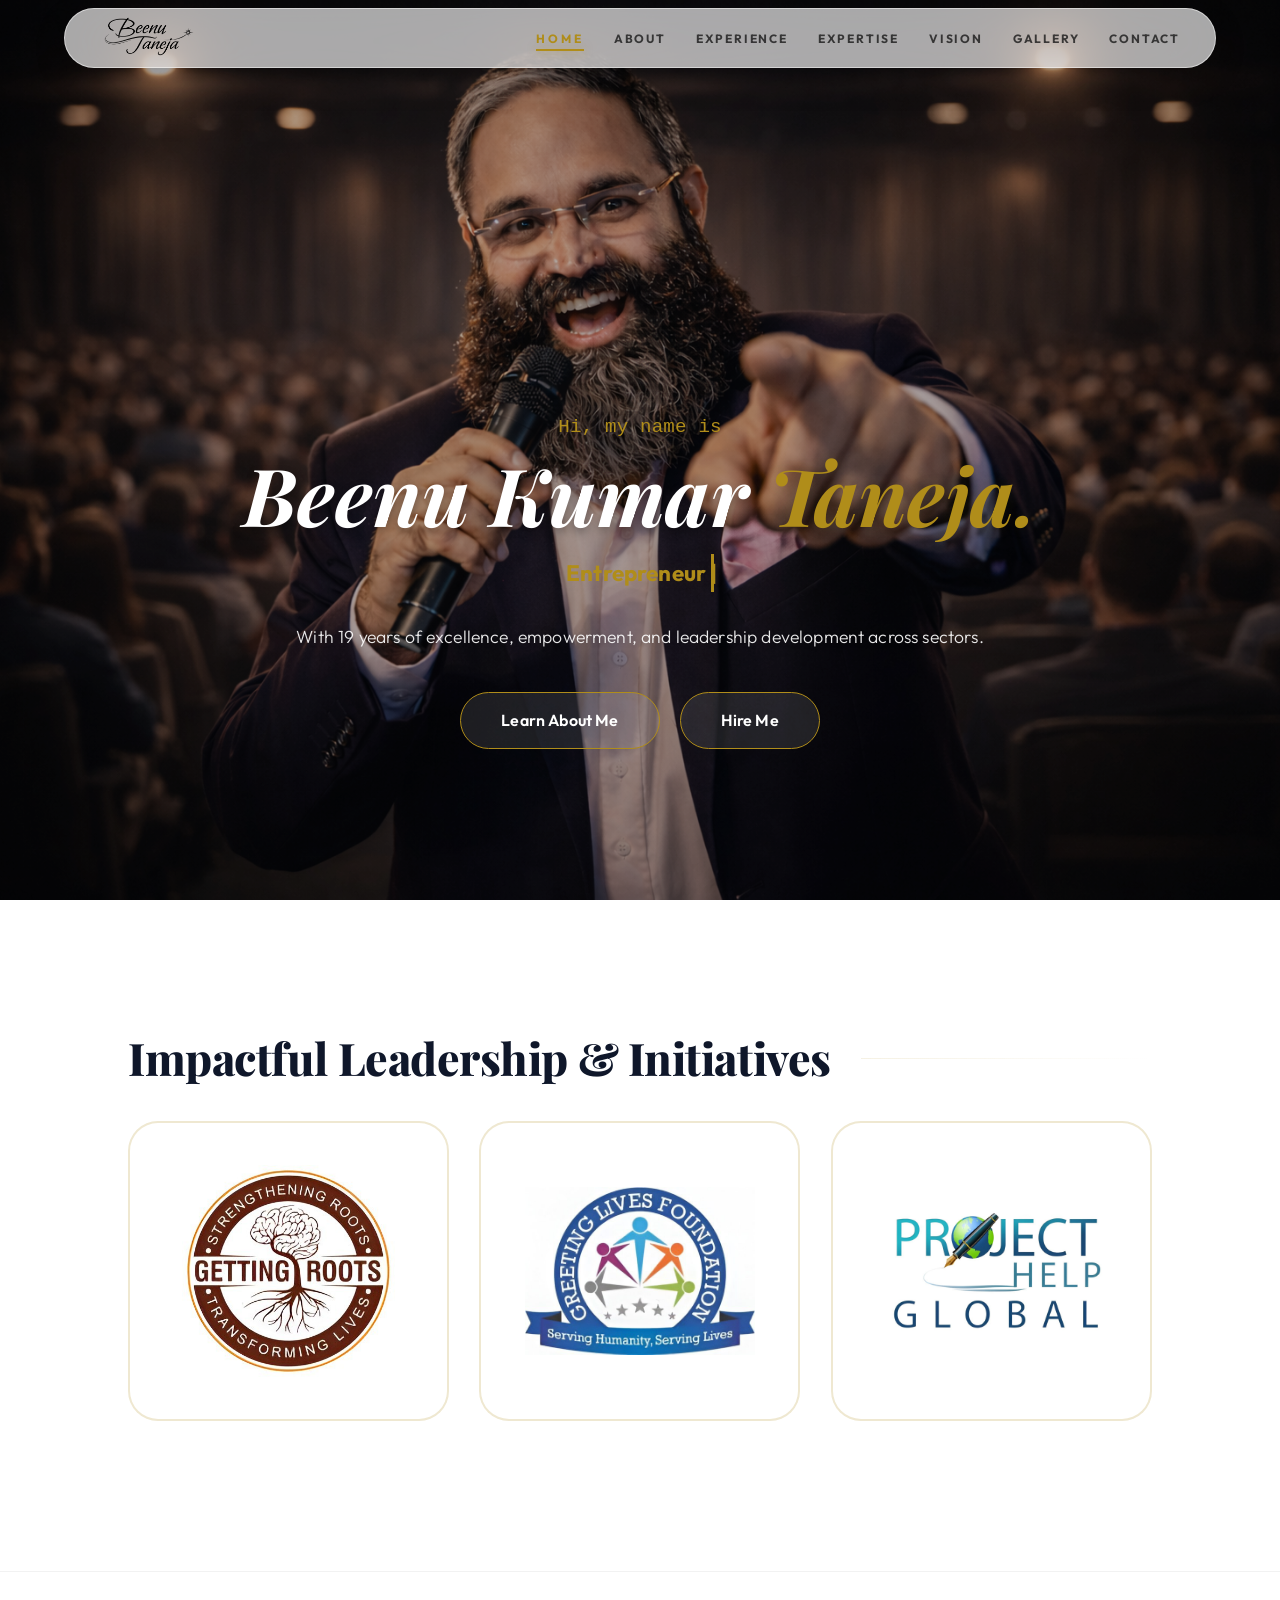
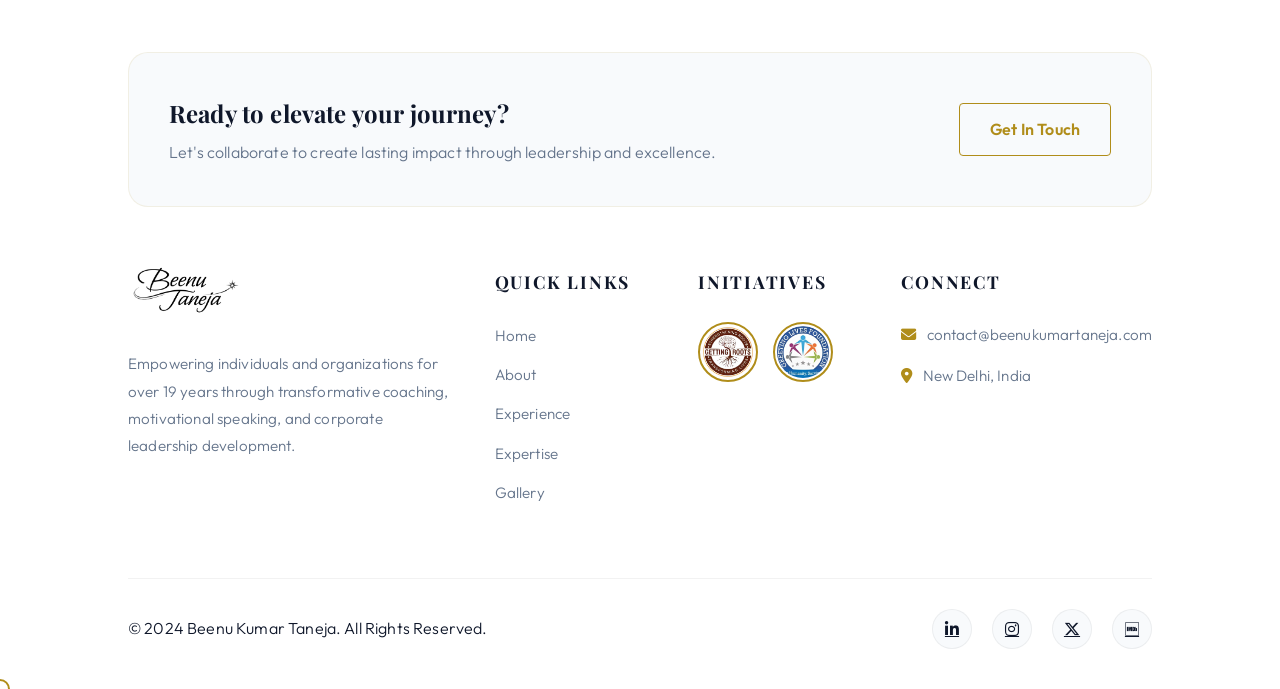
==== commit b6cc6038: "commit" ====
--- a/index.html
+++ b/index.html
@@ -146,6 +146,17 @@
                     <li><a href="gallery.html">Gallery</a></li>
                 </ul>
             </div>
+            <div class="footer-leadership">
+                <h4>Initiatives</h4>
+                <div class="initiative-logos">
+                    <div class="initiative-logo-circular" title="Getting Roots Coaching">
+                        <img src="assets/images/getting roots.jpg" alt="Getting Roots">
+                    </div>
+                    <div class="initiative-logo-circular" title="Greeting Lives Foundation">
+                        <img src="assets/images/greeting lives.jpg" alt="Greeting Lives">
+                    </div>
+                </div>
+            </div>
             <div class="footer-contact">
                 <h4>Connect</h4>
                 <p><i class="fas fa-envelope"></i> contact@beenukumartaneja.com</p>
--- a/style.css
+++ b/style.css
@@ -1406,8 +1406,8 @@
 
 .footer-content {
     display: grid;
-    grid-template-columns: 2fr 1fr 1fr;
-    gap: 60px;
+    grid-template-columns: 2fr 1fr 1fr 1fr;
+    gap: 40px;
     margin-bottom: 60px;
 }
 
@@ -1518,6 +1518,50 @@
     color: #ffffff;
     transform: translateY(-5px);
     box-shadow: 0 10px 20px rgba(var(--accent-rgb), 0.2);
+}
+
+.footer-leadership h4 {
+    font-size: 1.1rem;
+    margin-bottom: 25px;
+    text-transform: uppercase;
+    letter-spacing: 0.1em;
+    color: var(--text-light);
+}
+
+.initiative-logos {
+    display: flex;
+    gap: 15px;
+}
+
+.initiative-logo-circular {
+    width: 60px;
+    height: 60px;
+    border-radius: 50%;
+    overflow: hidden;
+    border: 2px solid var(--accent);
+    transition: var(--transition);
+    cursor: pointer;
+    background: #fff;
+    padding: 2px;
+}
+
+.initiative-logo-circular img {
+    width: 100%;
+    height: 100%;
+    object-fit: cover;
+    border-radius: 50%;
+}
+
+.initiative-logo-circular:hover {
+    transform: scale(1.1) rotate(5deg);
+    box-shadow: 0 10px 20px rgba(var(--accent-rgb), 0.3);
+    border-color: var(--text-light);
+}
+
+@media (max-width: 1100px) {
+    .footer-content {
+        grid-template-columns: 1.5fr 1fr 1fr;
+    }
 }
 
 @media (max-width: 900px) {
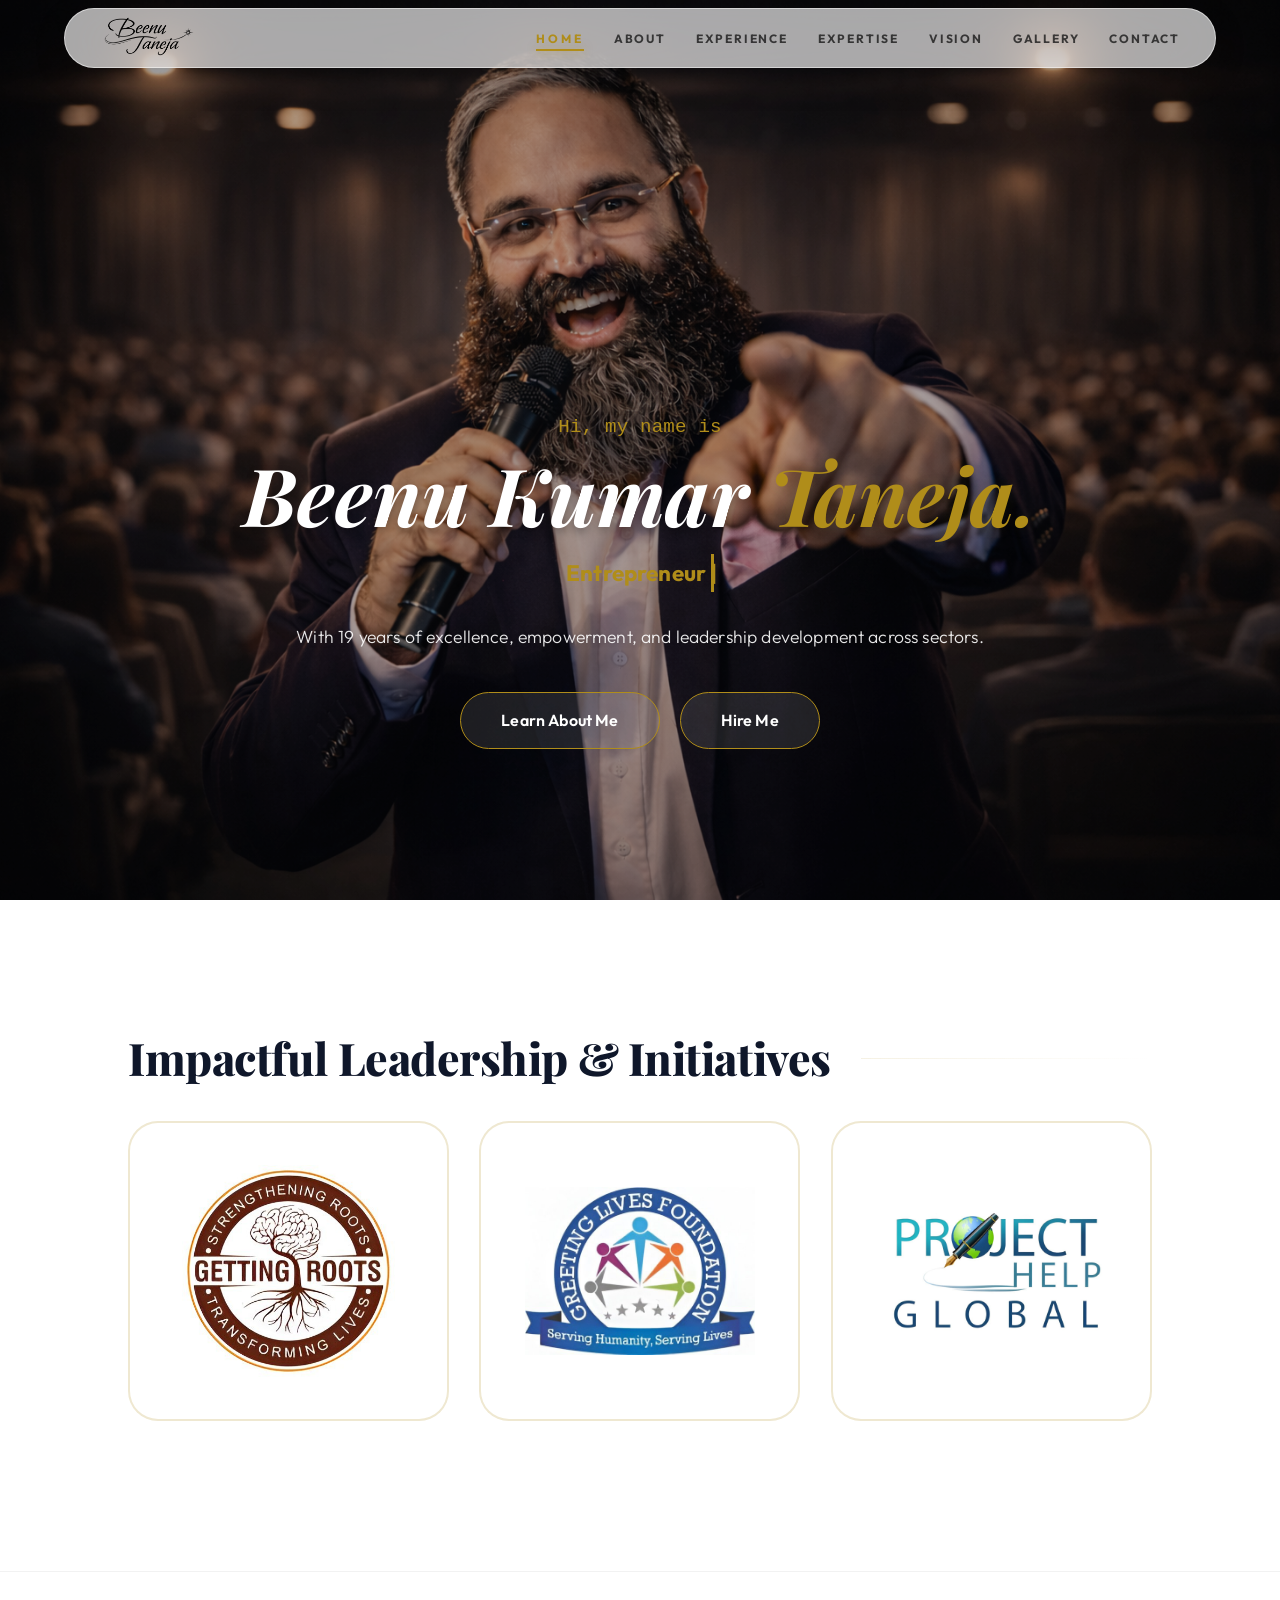
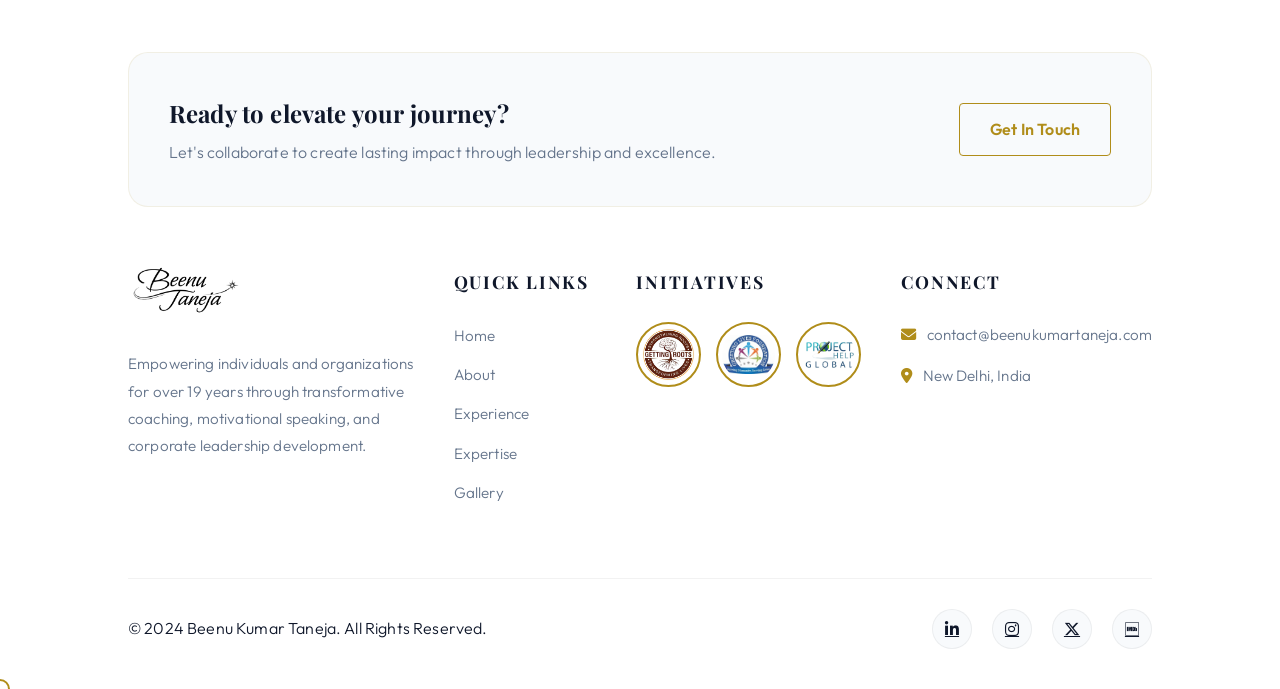
==== commit 7613f8ae: "commit" ====
--- a/index.html
+++ b/index.html
@@ -155,6 +155,9 @@
                     <div class="initiative-logo-circular" title="Greeting Lives Foundation">
                         <img src="assets/images/greeting lives.jpg" alt="Greeting Lives">
                     </div>
+                    <div class="initiative-logo-circular" title="Project HELP Global">
+                        <img src="assets/images/project help.jpg" alt="Project HELP">
+                    </div>
                 </div>
             </div>
             <div class="footer-contact">
--- a/style.css
+++ b/style.css
@@ -1529,32 +1529,37 @@
 }
 
 .initiative-logos {
-    display: flex;
+    display: grid;
+    grid-template-columns: repeat(3, 1fr);
     gap: 15px;
+    justify-items: start;
 }
 
 .initiative-logo-circular {
-    width: 60px;
-    height: 60px;
+    width: 65px;
+    height: 65px;
     border-radius: 50%;
     overflow: hidden;
     border: 2px solid var(--accent);
     transition: var(--transition);
     cursor: pointer;
     background: #fff;
-    padding: 2px;
+    padding: 4px;
+    display: flex;
+    align-items: center;
+    justify-content: center;
 }
 
 .initiative-logo-circular img {
     width: 100%;
     height: 100%;
-    object-fit: cover;
+    object-fit: contain;
     border-radius: 50%;
 }
 
 .initiative-logo-circular:hover {
     transform: scale(1.1) rotate(5deg);
-    box-shadow: 0 10px 20px rgba(var(--accent-rgb), 0.3);
+    box-shadow: 0 8px 15px rgba(var(--accent-rgb), 0.25);
     border-color: var(--text-light);
 }
 
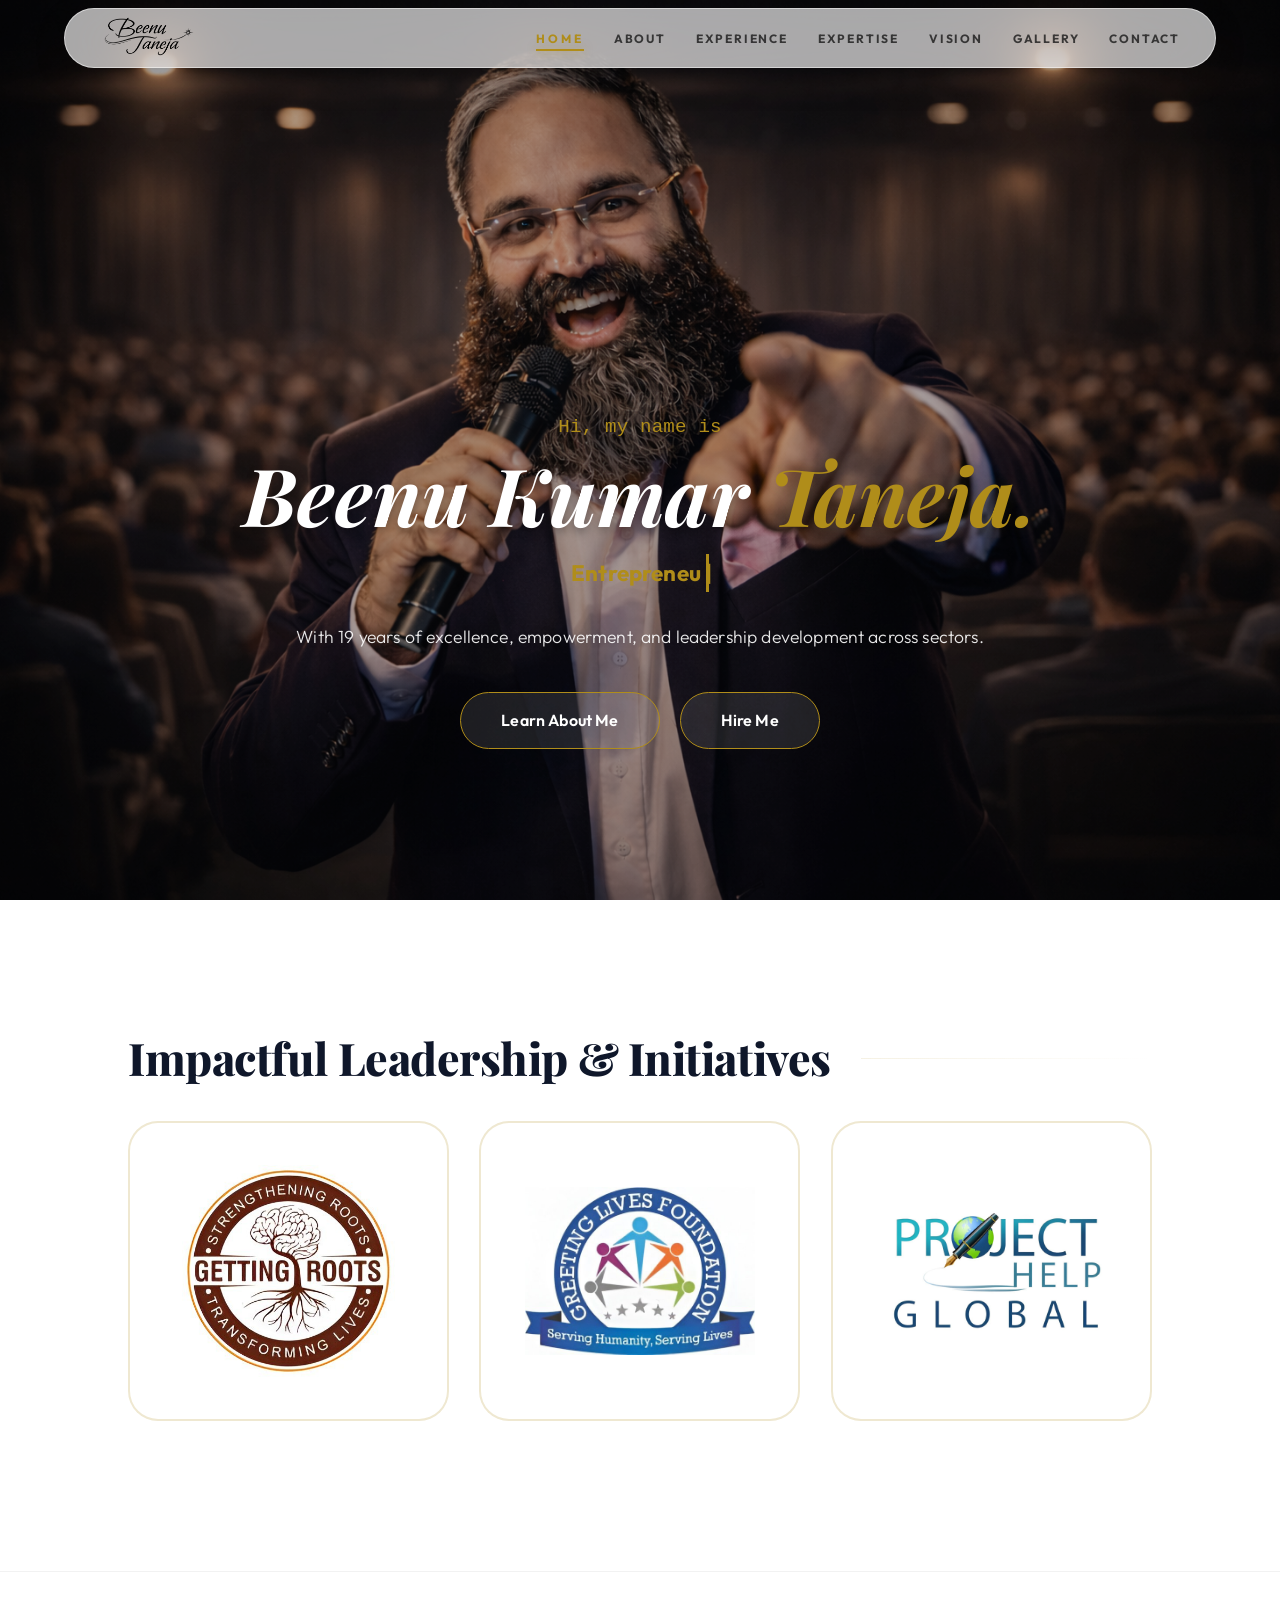
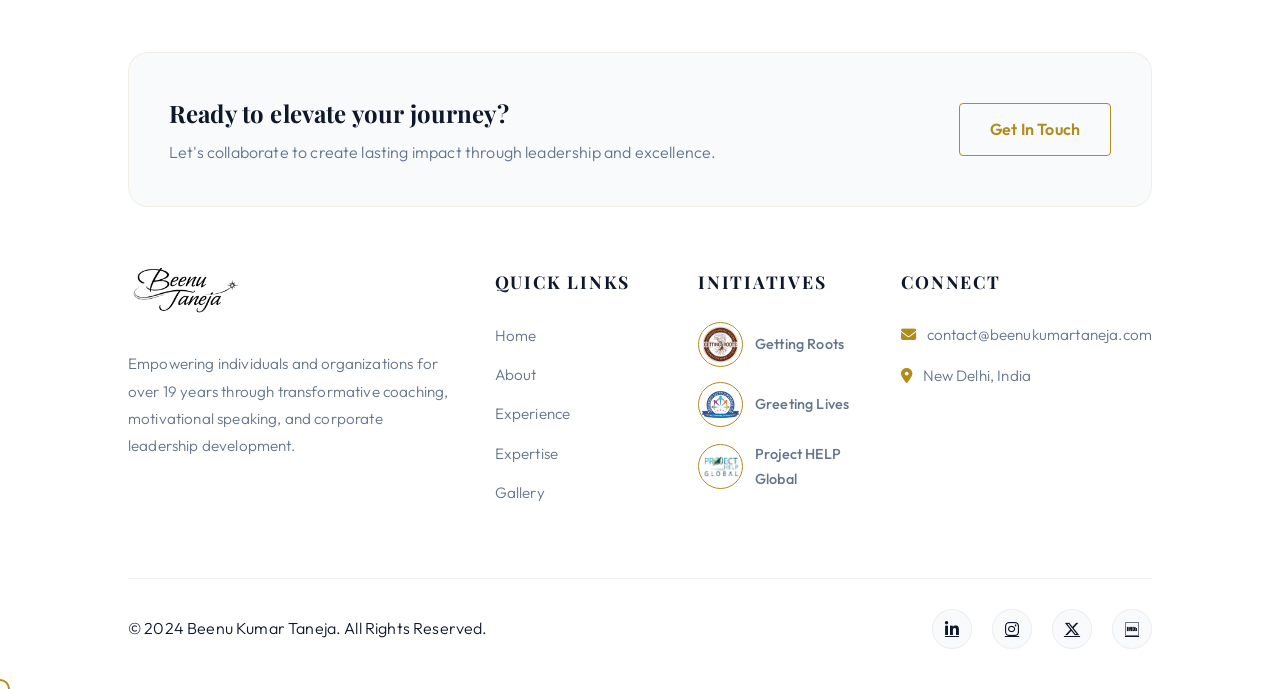
==== commit d0405abf: "commit" ====
--- a/index.html
+++ b/index.html
@@ -149,15 +149,24 @@
             <div class="footer-leadership">
                 <h4>Initiatives</h4>
                 <div class="initiative-logos">
-                    <div class="initiative-logo-circular" title="Getting Roots Coaching">
-                        <img src="assets/images/getting roots.jpg" alt="Getting Roots">
-                    </div>
-                    <div class="initiative-logo-circular" title="Greeting Lives Foundation">
-                        <img src="assets/images/greeting lives.jpg" alt="Greeting Lives">
-                    </div>
-                    <div class="initiative-logo-circular" title="Project HELP Global">
-                        <img src="assets/images/project help.jpg" alt="Project HELP">
-                    </div>
+                    <a href="https://www.gettingroots.com" target="_blank" class="initiative-item">
+                        <div class="initiative-logo-circular">
+                            <img src="assets/images/getting roots.jpg" alt="Getting Roots">
+                        </div>
+                        <span>Getting Roots</span>
+                    </a>
+                    <a href="https://www.greetinglivesfoundation.org" target="_blank" class="initiative-item">
+                        <div class="initiative-logo-circular">
+                            <img src="assets/images/greeting lives.jpg" alt="Greeting Lives">
+                        </div>
+                        <span>Greeting Lives</span>
+                    </a>
+                    <a href="https://www.projecthelpglobal.com" target="_blank" class="initiative-item">
+                        <div class="initiative-logo-circular">
+                            <img src="assets/images/project help.jpg" alt="Project HELP">
+                        </div>
+                        <span>Project HELP Global</span>
+                    </a>
                 </div>
             </div>
             <div class="footer-contact">
--- a/style.css
+++ b/style.css
@@ -1529,38 +1529,54 @@
 }
 
 .initiative-logos {
-    display: grid;
-    grid-template-columns: repeat(3, 1fr);
+    display: flex;
+    flex-direction: column;
     gap: 15px;
-    justify-items: start;
+}
+
+.initiative-item {
+    display: flex;
+    align-items: center;
+    gap: 12px;
+    text-decoration: none;
+    color: var(--text-muted);
+    transition: var(--transition);
+}
+
+.initiative-item:hover {
+    color: var(--accent);
+    transform: translateX(5px);
 }
 
 .initiative-logo-circular {
-    width: 65px;
-    height: 65px;
+    width: 45px;
+    height: 45px;
+    min-width: 45px;
     border-radius: 50%;
     overflow: hidden;
-    border: 2px solid var(--accent);
-    transition: var(--transition);
-    cursor: pointer;
+    border: 1px solid var(--accent);
     background: #fff;
-    padding: 4px;
+    padding: 3px;
     display: flex;
     align-items: center;
     justify-content: center;
+    transition: var(--transition);
 }
 
 .initiative-logo-circular img {
     width: 100%;
     height: 100%;
     object-fit: contain;
-    border-radius: 50%;
-}
-
-.initiative-logo-circular:hover {
-    transform: scale(1.1) rotate(5deg);
-    box-shadow: 0 8px 15px rgba(var(--accent-rgb), 0.25);
-    border-color: var(--text-light);
+}
+
+.initiative-item:hover .initiative-logo-circular {
+    transform: scale(1.1);
+    box-shadow: 0 5px 10px rgba(var(--accent-rgb), 0.2);
+}
+
+.initiative-item span {
+    font-size: 0.9rem;
+    font-weight: 500;
 }
 
 @media (max-width: 1100px) {
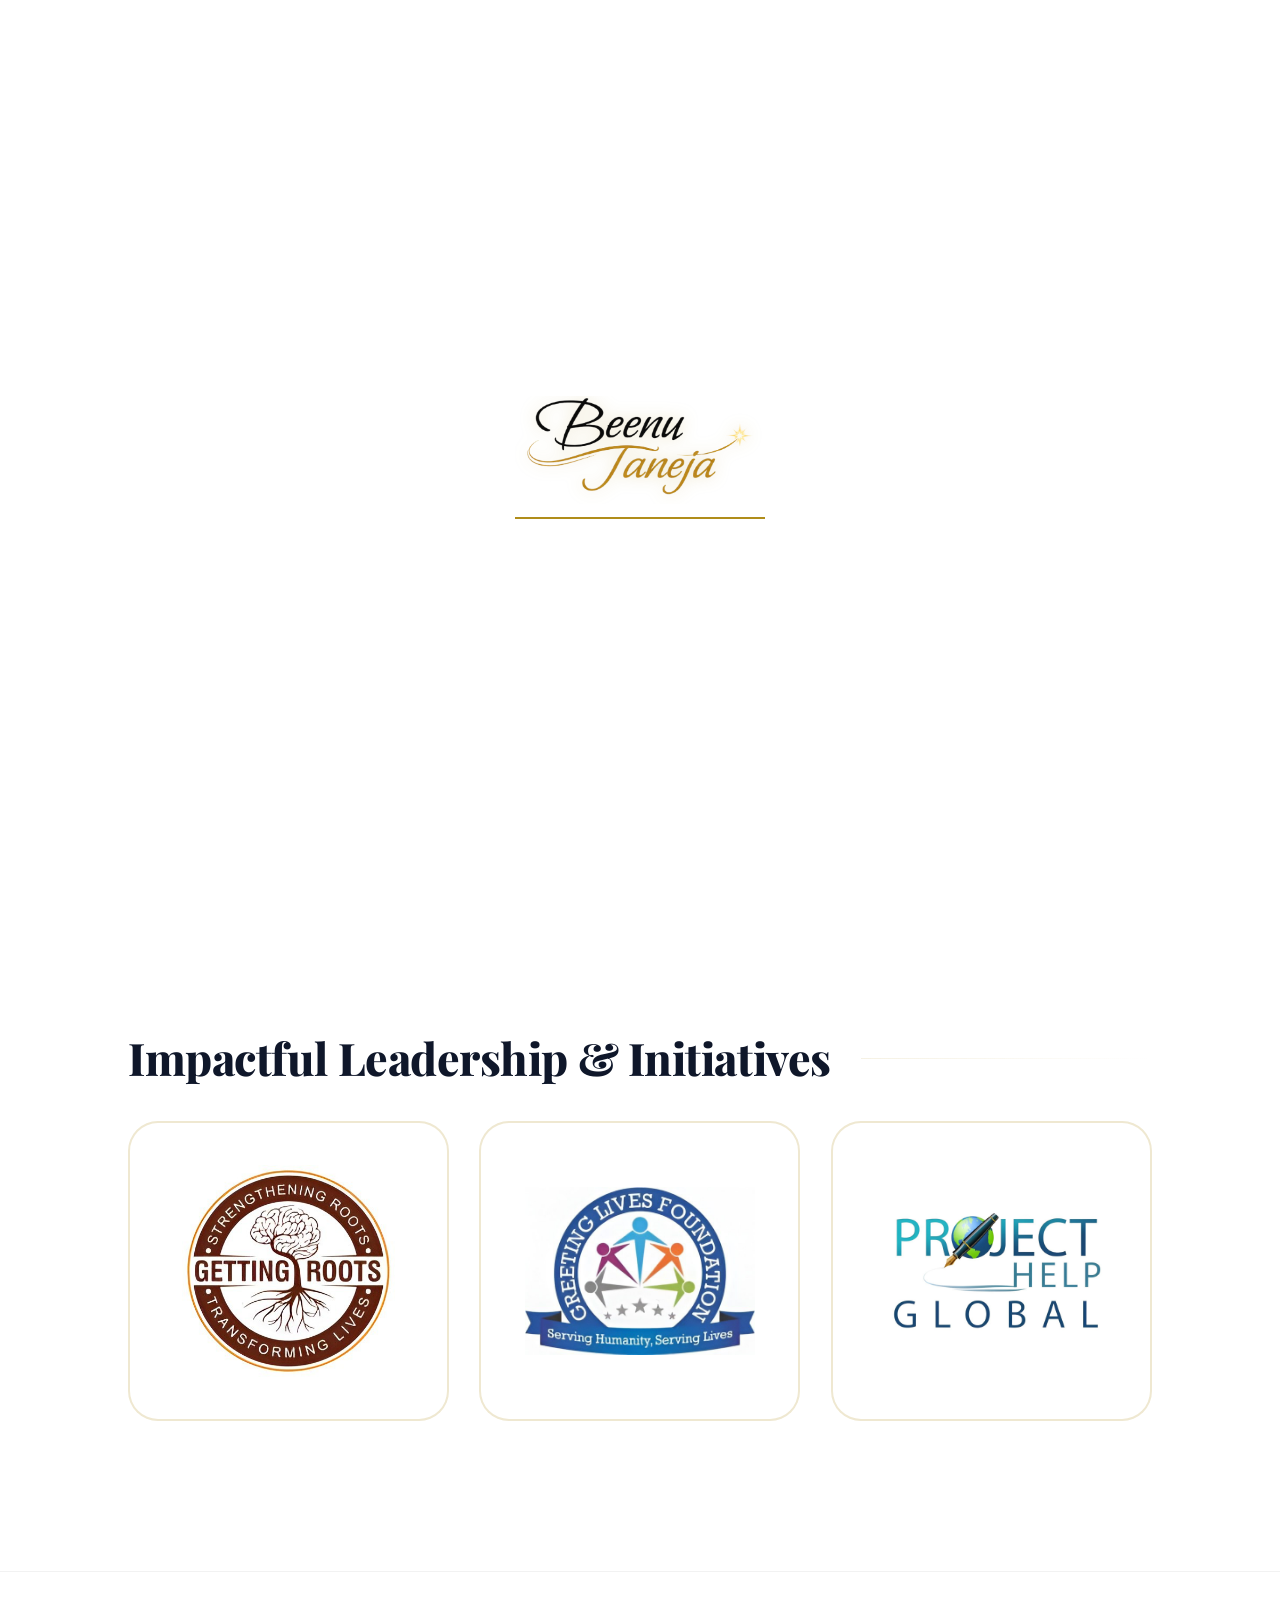
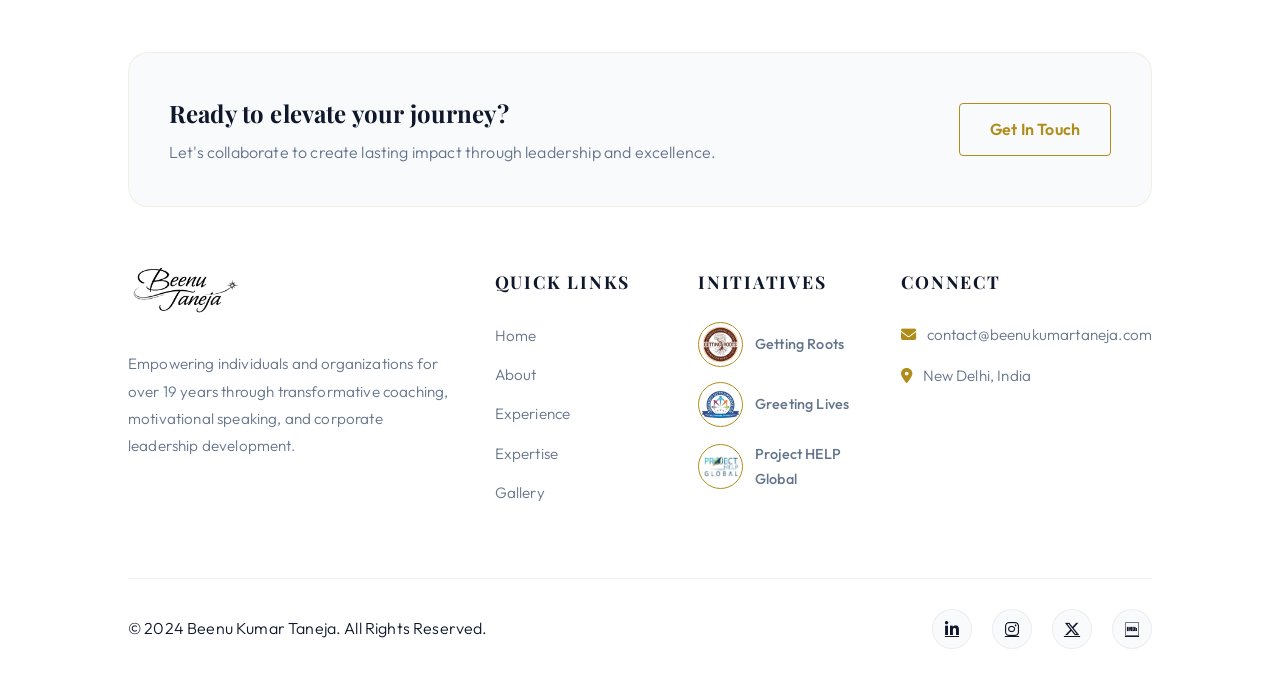
==== commit 26bc21f2: "commit" ====
--- a/index.html
+++ b/index.html
@@ -18,6 +18,13 @@
 </head>
 
 <body>
+    <div id="pre-loader">
+        <div class="pre-loader-content">
+            <img src="assets/images/signature.png" alt="Beenu Kumar Taneja" class="pre-loader-signature">
+            <div class="pre-loader-line"></div>
+        </div>
+    </div>
+
     <div class="bg-orbs">
         <div class="orb orb-1"></div>
         <div class="orb orb-2"></div>
--- a/style.css
+++ b/style.css
@@ -12,6 +12,89 @@
     --glass-border: rgba(176, 141, 26, 0.15);
     --glass-shadow: 0 4px 20px rgba(0, 0, 0, 0.02);
     --glass-grad: linear-gradient(135deg, rgba(255, 255, 255, 0.95), rgba(255, 255, 255, 0.85));
+}
+
+/* --- Signature Pre-loader --- */
+#pre-loader {
+    position: fixed;
+    top: 0;
+    left: 0;
+    width: 100%;
+    height: 100%;
+    background: #ffffff;
+    display: flex;
+    align-items: center;
+    justify-content: center;
+    z-index: 99999;
+    transition: opacity 0.8s cubic-bezier(0.19, 1, 0.22, 1);
+}
+
+.pre-loader-content {
+    position: relative;
+    display: flex;
+    flex-direction: column;
+    align-items: center;
+    gap: 20px;
+}
+
+.pre-loader-signature {
+    width: 250px;
+    height: auto;
+    filter: brightness(0);
+    /* Black base */
+    opacity: 0;
+    animation: signatureDrawing 2.5s cubic-bezier(0.4, 0, 0.2, 1) forwards;
+}
+
+.pre-loader-line {
+    width: 0%;
+    height: 2px;
+    background: var(--accent);
+    position: absolute;
+    bottom: -15px;
+    left: 0;
+    animation: loadingLine 2s ease-in-out forwards;
+}
+
+@keyframes signatureDrawing {
+    0% {
+        opacity: 0;
+        clip-path: inset(0 100% 0 0);
+        transform: scale(0.95);
+    }
+
+    50% {
+        opacity: 1;
+        filter: brightness(0);
+    }
+
+    100% {
+        opacity: 1;
+        clip-path: inset(0 0 0 0);
+        transform: scale(1);
+        filter: brightness(1) drop-shadow(0 0 8px rgba(var(--accent-rgb), 0.3));
+    }
+}
+
+@keyframes loadingLine {
+    0% {
+        width: 0%;
+        opacity: 0;
+    }
+
+    20% {
+        opacity: 1;
+    }
+
+    100% {
+        width: 100%;
+        opacity: 1;
+    }
+}
+
+#pre-loader.fade-out {
+    opacity: 0;
+    pointer-events: none;
 }
 
 
@@ -958,23 +1041,7 @@
     }
 }
 
-/* Custom Cursor */
-.custom-cursor {
-    width: 20px;
-    height: 20px;
-    border: 2px solid var(--accent);
-    border-radius: 50%;
-    position: fixed;
-    pointer-events: none;
-    z-index: 10000;
-    transition: transform 0.1s ease, background 0.3s ease;
-    transform: translate(-50%, -50%);
-}
-
-.custom-cursor.hover {
-    transform: translate(-50%, -50%) scale(2.5);
-    background: rgba(var(--accent-rgb), 0.1);
-}
+
 
 /* About Page Enhancement - Rahagir Style */
 .about-wrapper {
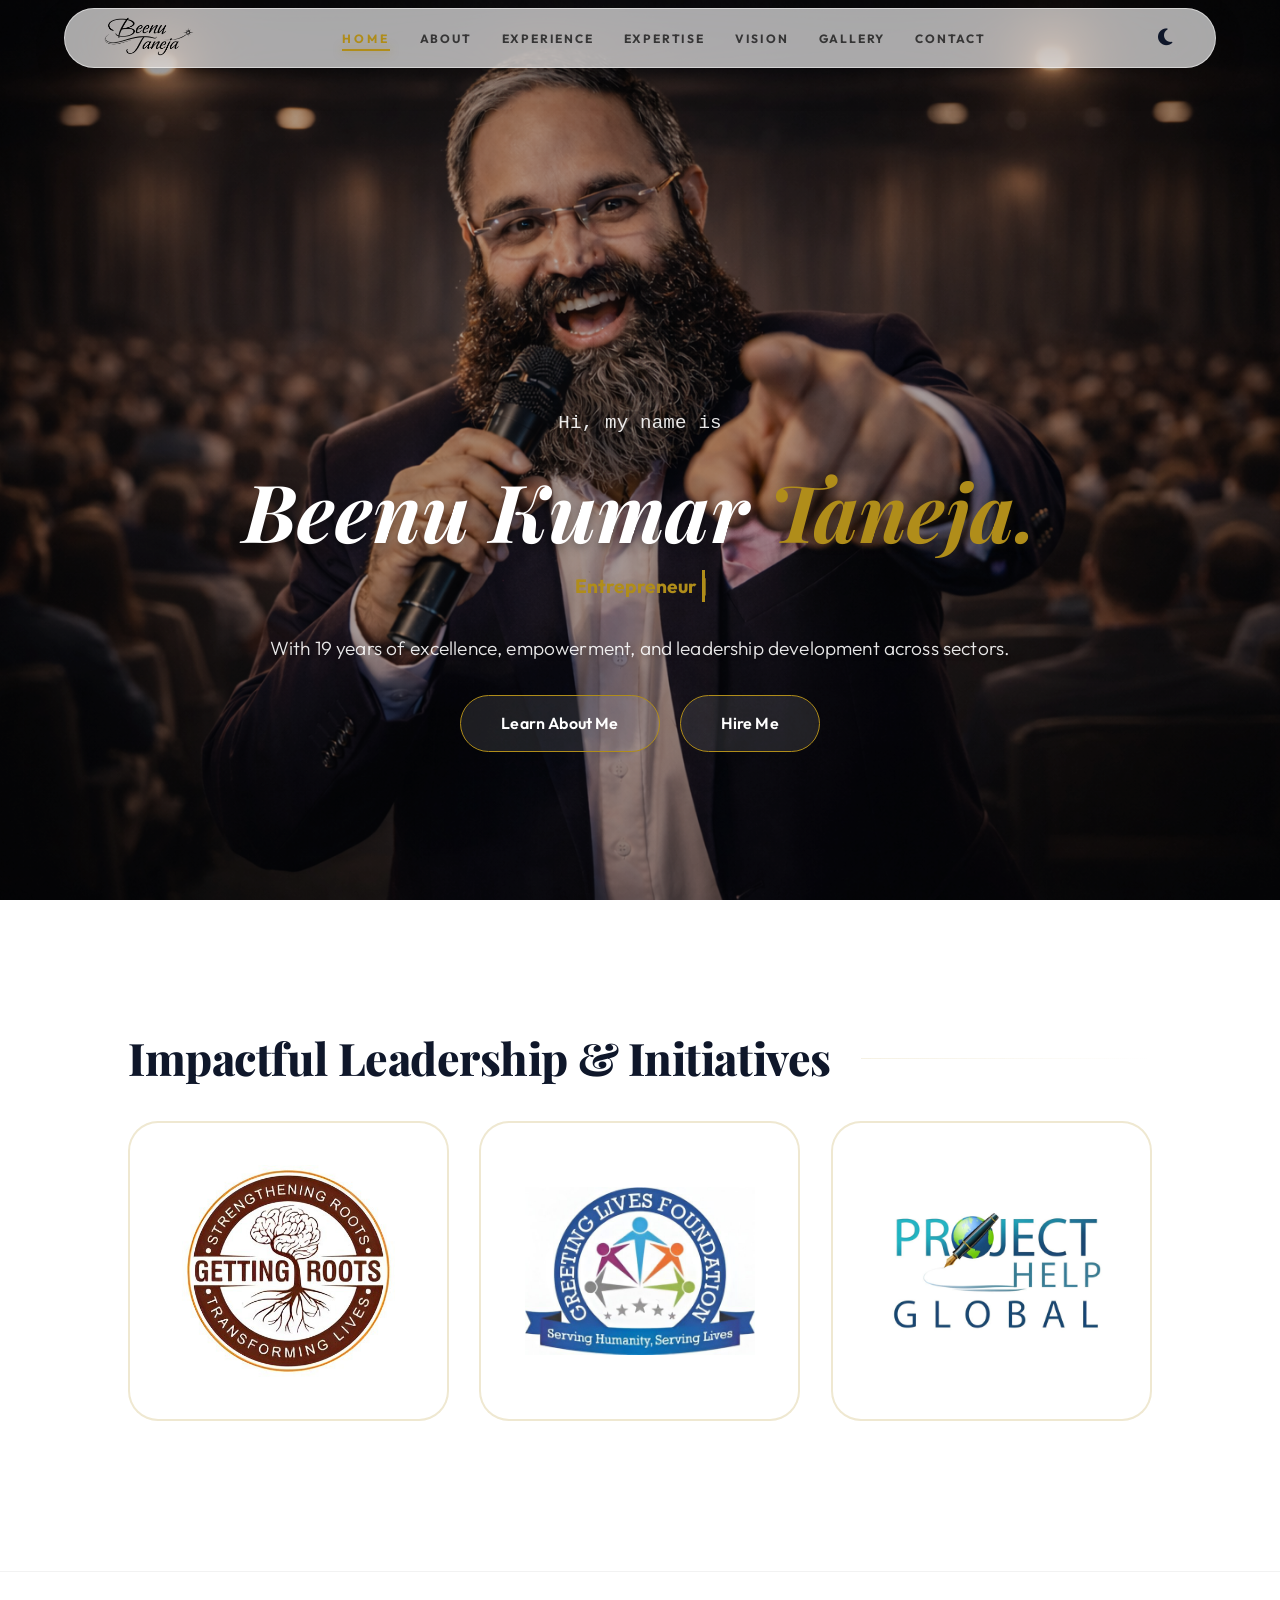
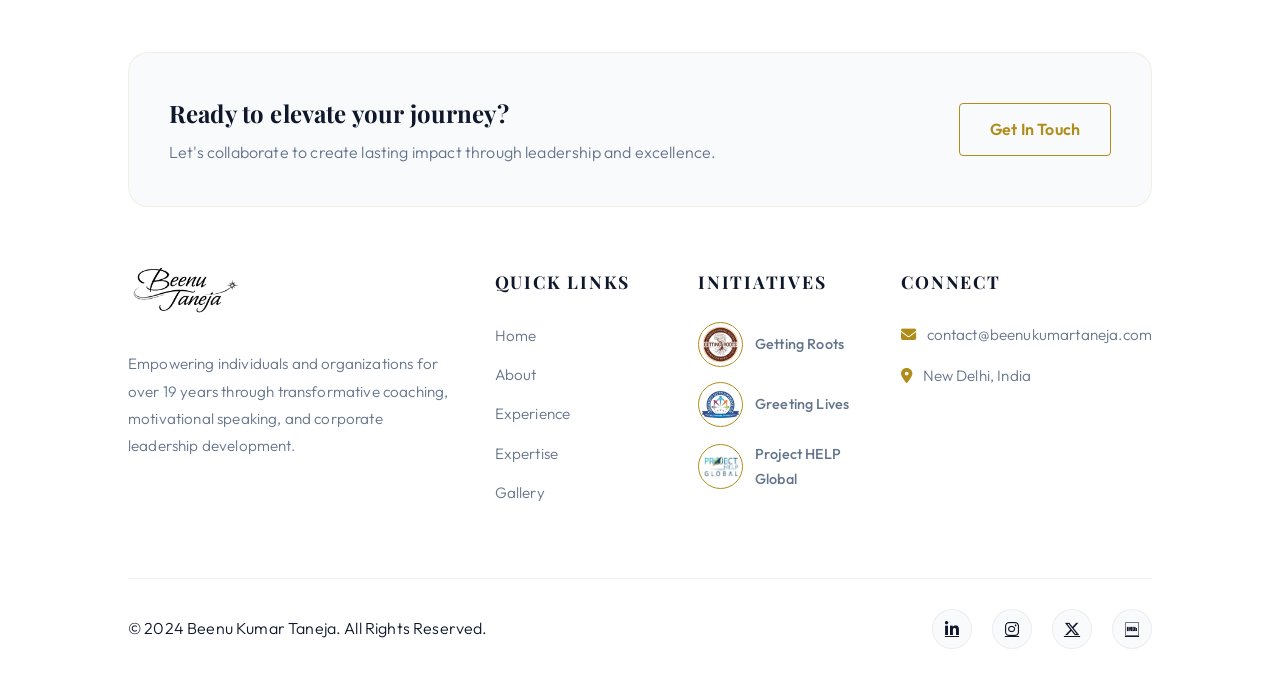
==== commit b3733950: "commit" ====
--- a/index.html
+++ b/index.html
@@ -6,6 +6,17 @@
     <meta name="viewport" content="width=device-width, initial-scale=1.0">
     <meta name="description"
         content="Portfolio of Beenu Kumar Taneja - Entrepreneur, Motivational Speaker, and Corporate Trainer.">
+    <!-- SEO & Social Media Meta Tags -->
+    <meta property="og:title" content="Beenu Kumar Taneja | Home">
+    <meta property="og:description"
+        content="Entrepreneur, Motivational Speaker, and Corporate Trainer with 19 years of excellence.">
+    <meta property="og:image" content="assets/images/about_portrait.png">
+    <meta property="og:type" content="website">
+    <meta name="twitter:card" content="summary_large_image">
+    <meta name="twitter:title" content="Beenu Kumar Taneja | Home">
+    <meta name="twitter:description"
+        content="Entrepreneur, Motivational Speaker, and Corporate Trainer with 19 years of excellence.">
+
     <title>Beenu Kumar Taneja | Home</title>
     <link rel="preconnect" href="https://fonts.googleapis.com">
     <link rel="preconnect" href="https://fonts.gstatic.com" crossorigin>
@@ -31,9 +42,9 @@
     </div>
 
     <!-- Navigation -->
-    <nav id="navbar">
-        <a href="index.html" class="logo">
-            <img src="assets/images/signature.png" alt="Signature" class="signature-logo">
+    <nav id="navbar" aria-label="Main Navigation">
+        <a href="index.html" class="logo" aria-label="Beenu Kumar Taneja Home">
+            <img src="assets/images/signature.png" alt="Beenu Kumar Taneja Signature" class="signature-logo">
         </a>
         <ul class="nav-links">
             <li><a href="index.html" class="active">Home</a></li>
@@ -49,15 +60,15 @@
     <!-- Hero Section -->
     <section class="hero" id="home">
         <div class="hero-content">
-            <p style="color: var(--accent); margin-bottom: 10px; font-family: monospace;">Hi, my name is</p>
+            <p class="text-accent m-bottom-sm font-mono">Hi, my name is</p>
             <h1>Beenu Kumar <span class="italic-heading">Taneja.</span></h1>
-            <p style="font-size: 1.4rem; font-weight: 500; min-height: 1.6em;">
-                <span id="typewriter" class="typewriter"></span><span class="cursor">|</span>
+            <p class="text-xl">
+                <span id="typewriter" class="typewriter"></span><span class="cursor" aria-hidden="true">|</span>
             </p>
-            <p style="margin-bottom: 40px; font-size: 1.1rem;">With 19 years of
+            <p class="m-bottom-lg text-lg">With 19 years of
                 excellence, empowerment, and
                 leadership development across sectors.</p>
-            <div style="display: flex; gap: 20px; justify-content: center;">
+            <div class="flex gap-md flex-center">
                 <a href="about.html" class="btn">Learn About Me</a>
                 <a href="contact.html" class="btn">Hire Me</a>
             </div>
@@ -73,16 +84,17 @@
             <div class="flip-card">
                 <div class="flip-card-inner">
                     <div class="flip-card-front">
-                        <img src="assets/images/getting roots.jpg" alt="Getting Roots">
+                        <img src="assets/images/getting roots.jpg" alt="Getting Roots Coaching & Training"
+                            loading="lazy">
                     </div>
                     <div class="flip-card-back glass">
-                        <h3 style="font-size: 1.2rem;">Getting Roots Coaching & Training Pvt. Ltd. <span
-                                style="display: block; font-size: 0.9rem; color: var(--accent); margin-top: 5px;">Director</span>
+                        <h3 class="text-lg">Getting Roots Coaching & Training Pvt. Ltd. <span class="m-top-sm"
+                                style="display: block; font-size: 0.9rem; color: var(--accent);">Director</span>
                         </h3>
                         <p>Building strong futures from the ground up through mindset development and skill-building. We
                             transform potential into impact by rooting individuals in excellence and ethical values.</p>
-                        <a href="https://www.gettingroots.com" target="_blank" class="btn"
-                            style="margin-top: 20px; padding: 10px 20px; font-size: 0.9rem;">Explore More</a>
+                        <a href="https://www.gettingroots.com" target="_blank" class="btn m-top-md"
+                            style="padding: 10px 20px; font-size: 0.9rem;">Explore More</a>
                     </div>
                 </div>
             </div>
@@ -186,12 +198,14 @@
         <div class="footer-bottom">
             <p>&copy; 2024 Beenu Kumar Taneja. All Rights Reserved.</p>
             <div class="footer-socials">
-                <a href="https://www.linkedin.com/in/beenutaneja/" target="_blank" aria-label="LinkedIn"><i
+                <a href="https://www.linkedin.com/in/beenutaneja/" target="_blank" aria-label="LinkedIn Profile"><i
                         class="fab fa-linkedin-in"></i></a>
-                <a href="https://www.instagram.com/beenu.taneja/?hl=en" target="_blank" aria-label="Instagram"><i
-                        class="fab fa-instagram"></i></a>
-                <a href="https://x.com/TanejaBeenu" target="_blank" aria-label="X"><i class="fab fa-x-twitter"></i></a>
-                <a href="#" aria-label="IMDB"><i class="fab fa-imdb"></i></a>
+                <a href="https://www.instagram.com/beenu.taneja/?hl=en" target="_blank"
+                    aria-label="Instagram Profile"><i class="fab fa-instagram"></i></a>
+                <a href="https://x.com/TanejaBeenu" target="_blank" aria-label="X (Twitter) Profile"><i
+                        class="fab fa-x-twitter"></i></a>
+                <a href="https://m.imdb.com/name/nm16918036/bio/" target="_blank" aria-label="IMDB Profile"><i
+                        class="fab fa-imdb"></i></a>
             </div>
         </div>
     </footer>
--- a/style.css
+++ b/style.css
@@ -12,6 +12,27 @@
     --glass-border: rgba(176, 141, 26, 0.15);
     --glass-shadow: 0 4px 20px rgba(0, 0, 0, 0.02);
     --glass-grad: linear-gradient(135deg, rgba(255, 255, 255, 0.95), rgba(255, 255, 255, 0.85));
+    --card-bg: #ffffff;
+    --nav-bg: rgba(255, 255, 255, 0.65);
+}
+
+[data-theme="dark"] {
+    --primary: #0a0a0a;
+    --secondary: #121212;
+    --text-light: #f8fafc;
+    --text-muted: #94a3b8;
+    --bg-overlay: rgba(10, 10, 10, 0.95);
+    --glass: rgba(20, 20, 20, 0.7);
+    --orb-color: rgba(176, 141, 26, 0.08);
+    --glass-border: rgba(255, 255, 255, 0.1);
+    --glass-shadow: 0 10px 40px rgba(0, 0, 0, 0.4);
+    --glass-grad: linear-gradient(135deg, rgba(30, 30, 30, 0.9), rgba(20, 20, 20, 0.8));
+    --card-bg: #1a1a1a;
+    --nav-bg: rgba(10, 10, 10, 0.75);
+}
+
+html {
+    scroll-behavior: smooth;
 }
 
 /* --- Signature Pre-loader --- */
@@ -209,10 +230,84 @@
     background: var(--accent);
 }
 
+/* Utility Classes for Refactoring */
+.text-accent {
+    color: var(--accent);
+}
+
+.text-center {
+    text-align: center;
+}
+
+.m-bottom-sm {
+    margin-bottom: 10px;
+}
+
+.m-bottom-md {
+    margin-bottom: 25px;
+}
+
+.m-bottom-lg {
+    margin-bottom: 40px;
+}
+
+.m-top-sm {
+    margin-top: 15px;
+}
+
+.m-top-md {
+    margin-top: 40px;
+}
+
+.gap-md {
+    gap: 20px;
+}
+
+.gap-lg {
+    gap: 40px;
+}
+
+.w-full {
+    width: 100%;
+}
+
+.flex {
+    display: flex;
+}
+
+.flex-column {
+    display: flex;
+    flex-direction: column;
+}
+
+.flex-center {
+    display: flex;
+    justify-content: center;
+    align-items: center;
+}
+
+.font-mono {
+    font-family: monospace;
+}
+
+.text-xl {
+    font-size: 1.4rem;
+    font-weight: 500;
+}
+
+.text-lg {
+    font-size: 1.1rem;
+}
+
+.op-9 {
+    opacity: 0.9;
+}
+
 /* Glassmorphism Utilities */
 .glass {
     background: var(--glass-grad);
     backdrop-filter: blur(15px);
+    -webkit-backdrop-filter: blur(15px);
     border: 1px solid var(--glass-border);
     box-shadow: var(--glass-shadow);
     border-radius: 30px;
@@ -370,6 +465,27 @@
     border: 1px solid rgba(255, 255, 255, 0.5);
     box-shadow: 0 10px 40px rgba(0, 0, 0, 0.08);
     overflow: hidden;
+}
+
+/* Theme Toggle Button */
+.theme-toggle {
+    background: none;
+    border: none;
+    color: var(--text-light);
+    font-size: 1.2rem;
+    cursor: pointer;
+    padding: 8px;
+    margin-left: 20px;
+    transition: var(--transition);
+    border-radius: 50%;
+    display: flex;
+    align-items: center;
+    justify-content: center;
+}
+
+.theme-toggle:hover {
+    background: rgba(var(--accent-rgb), 0.1);
+    color: var(--accent);
 }
 
 /* Shimmer Animation Effect */
@@ -838,24 +954,20 @@
 /* Logo Marquee */
 .logo-marquee {
     width: 90%;
-    /* Decreased from 100% */
     max-width: 1200px;
-    /* Constrained max-width */
     margin: 80px auto;
-    /* Slightly reduced vertical margin */
     overflow: hidden;
     background: var(--primary);
-    padding: 25px 0;
-    /* Decreased vertical width (height) */
+    padding: 40px 0;
     position: relative;
     border: 1px solid var(--glass-border);
-    /* Full border for better container feel */
     border-radius: 40px;
-    /* Rounded corners for premium feel */
-    display: flex;
-    align-items: center;
-    /* Golden Glow Flow */
+    display: flex;
+    align-items: center;
     box-shadow: 0 0 50px rgba(var(--accent-rgb), 0.1);
+    /* Edge Masking for buttery-smooth entry/exit */
+    mask-image: linear-gradient(to right, transparent, black 10%, black 90%, transparent);
+    -webkit-mask-image: linear-gradient(to right, transparent, black 10%, black 90%, transparent);
 }
 
 .logo-marquee::before {
@@ -894,7 +1006,9 @@
 .marquee-content {
     display: flex;
     width: max-content;
-    animation: marquee 30s linear infinite;
+    animation: marquee 40s linear infinite;
+    /* Slightly slower for "drifting" feel */
+    will-change: transform;
 }
 
 .university-logo {
@@ -919,19 +1033,21 @@
 }
 
 .marquee-strip {
-    height: 180px;
-    /* Larger size to fill the strip */
+    height: 140px;
+    /* Refined height */
     display: block;
     object-fit: contain;
-    padding: 0;
-    /* Remove padding for seamless loop */
-    filter: brightness(1.2) contrast(1.1);
-    transition: var(--transition);
+    padding: 0 40px;
+    /* Add spacing between strips */
+    filter: brightness(1.2) contrast(1.1) grayscale(0.5);
+    opacity: 0.8;
+    transition: all 0.4s ease;
 }
 
 .marquee-strip:hover {
-    filter: brightness(1.2) contrast(1.2);
-    transform: scale(1.05);
+    filter: brightness(1) contrast(1) grayscale(0);
+    opacity: 1;
+    transform: scale(1.02);
 }
 
 @keyframes marquee {
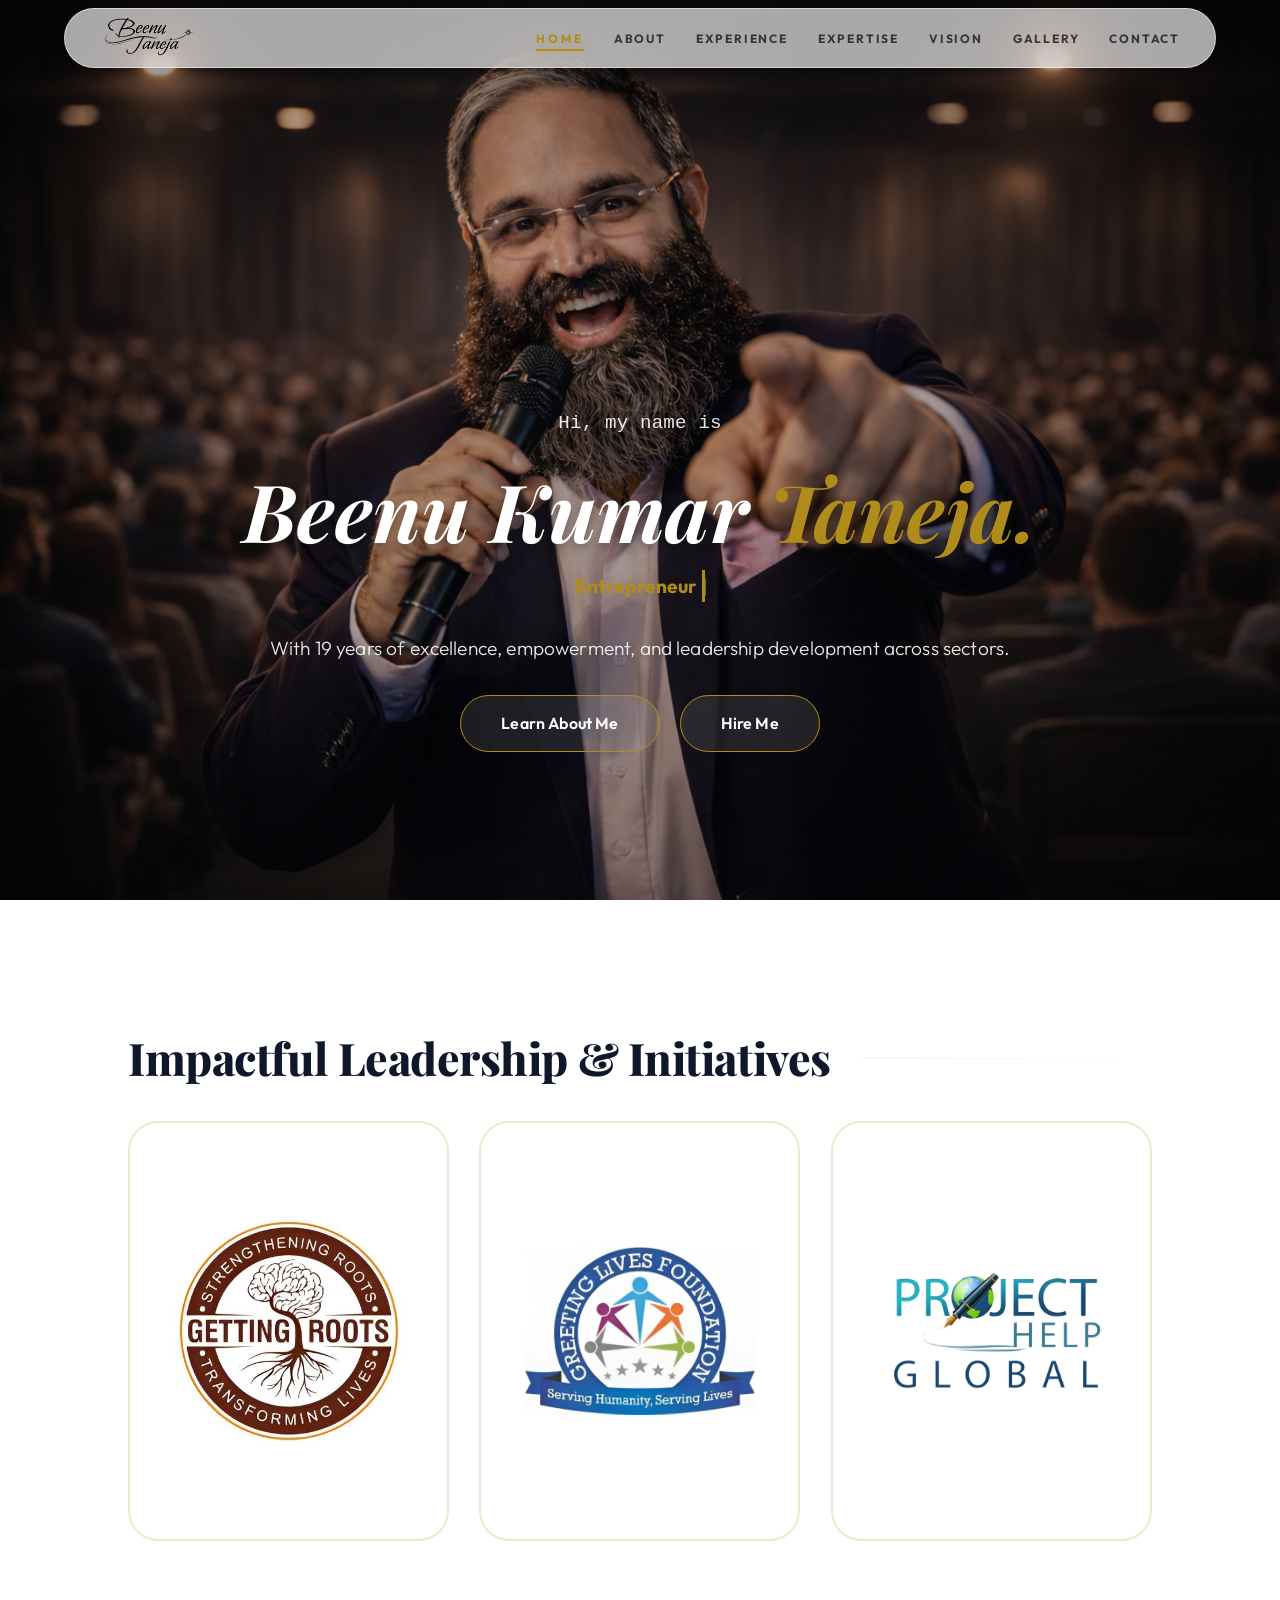
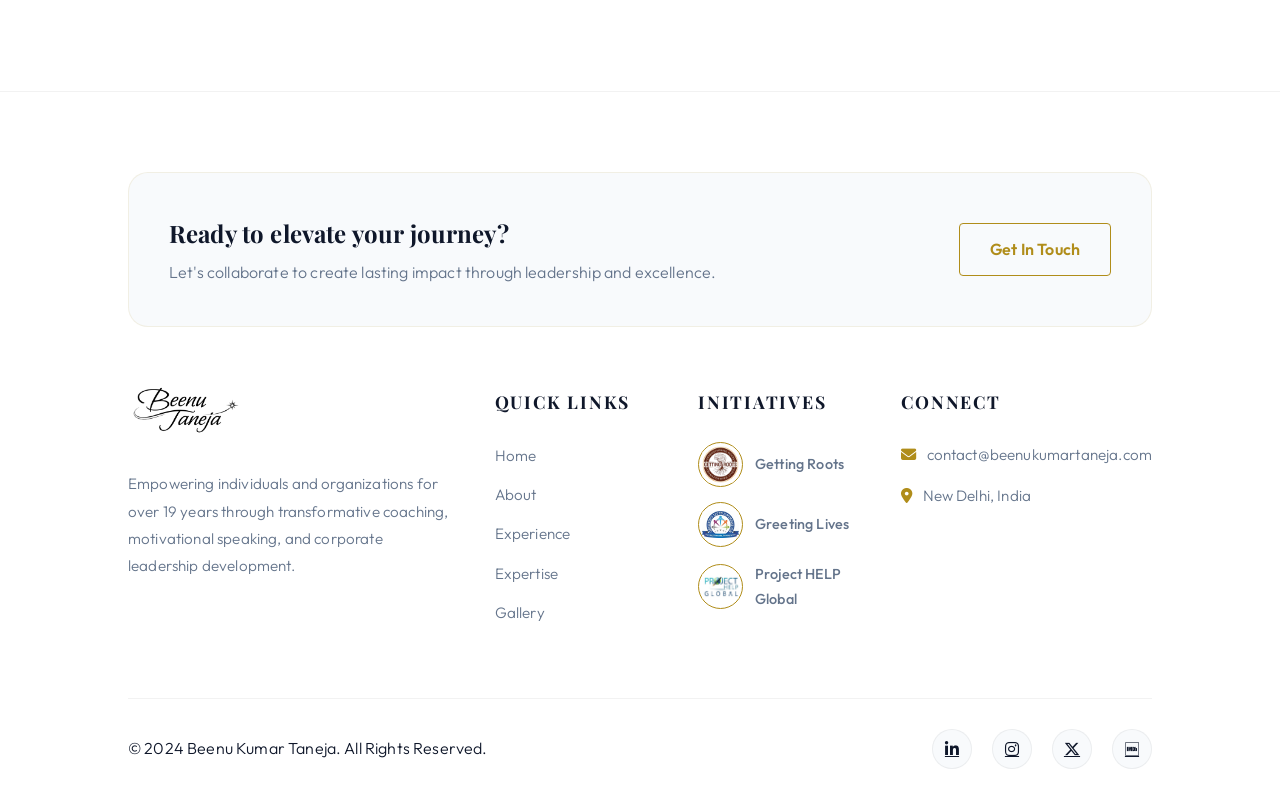
==== commit 97aa1285: "commit" ====
--- a/index.html
+++ b/index.html
@@ -88,13 +88,15 @@
                             loading="lazy">
                     </div>
                     <div class="flip-card-back glass">
-                        <h3 class="text-lg">Getting Roots Coaching & Training Pvt. Ltd. <span class="m-top-sm"
-                                style="display: block; font-size: 0.9rem; color: var(--accent);">Director</span>
+                        <h3 class="text-md">Getting Roots Coaching & Training<br>Pvt. Ltd.
+                            <span class="m-top-sm text-accent"
+                                style="display: block; font-size: 0.85rem;">Director</span>
                         </h3>
-                        <p>Building strong futures from the ground up through mindset development and skill-building. We
-                            transform potential into impact by rooting individuals in excellence and ethical values.</p>
-                        <a href="https://www.gettingroots.com" target="_blank" class="btn m-top-md"
-                            style="padding: 10px 20px; font-size: 0.9rem;">Explore More</a>
+                        <p class="text-sm m-bottom-md">Building strong futures from the ground up through mindset
+                            development and skill-building. We transform potential into impact by rooting individuals in
+                            excellence and ethical values.</p>
+                        <a href="https://www.gettingroots.com" target="_blank" class="btn text-sm"
+                            style="padding: 10px 20px;">Explore More</a>
                     </div>
                 </div>
             </div>
--- a/style.css
+++ b/style.css
@@ -16,21 +16,6 @@
     --nav-bg: rgba(255, 255, 255, 0.65);
 }
 
-[data-theme="dark"] {
-    --primary: #0a0a0a;
-    --secondary: #121212;
-    --text-light: #f8fafc;
-    --text-muted: #94a3b8;
-    --bg-overlay: rgba(10, 10, 10, 0.95);
-    --glass: rgba(20, 20, 20, 0.7);
-    --orb-color: rgba(176, 141, 26, 0.08);
-    --glass-border: rgba(255, 255, 255, 0.1);
-    --glass-shadow: 0 10px 40px rgba(0, 0, 0, 0.4);
-    --glass-grad: linear-gradient(135deg, rgba(30, 30, 30, 0.9), rgba(20, 20, 20, 0.8));
-    --card-bg: #1a1a1a;
-    --nav-bg: rgba(10, 10, 10, 0.75);
-}
-
 html {
     scroll-behavior: smooth;
 }
@@ -299,6 +284,14 @@
     font-size: 1.1rem;
 }
 
+.text-md {
+    font-size: 1rem;
+}
+
+.text-sm {
+    font-size: 0.875rem;
+}
+
 .op-9 {
     opacity: 0.9;
 }
@@ -322,7 +315,8 @@
 .flip-card {
     background-color: transparent;
     width: 100%;
-    height: 300px;
+    height: 420px;
+    /* Increased for better content fit */
     perspective: 1000px;
     margin-bottom: 30px;
 }
@@ -384,14 +378,16 @@
 
 .flip-card-back h3 {
     color: var(--accent);
-    margin-bottom: 15px;
+    margin-bottom: 12px;
+    line-height: 1.3;
 }
 
 .flip-card-back p {
-    font-size: 1rem;
+    font-size: 0.95rem;
+    /* Slightly smaller for density */
     line-height: 1.6;
     color: #475569;
-    /* Slightly softer dark text */
+    margin-bottom: 20px;
 }
 
 .card h3 {
@@ -465,27 +461,6 @@
     border: 1px solid rgba(255, 255, 255, 0.5);
     box-shadow: 0 10px 40px rgba(0, 0, 0, 0.08);
     overflow: hidden;
-}
-
-/* Theme Toggle Button */
-.theme-toggle {
-    background: none;
-    border: none;
-    color: var(--text-light);
-    font-size: 1.2rem;
-    cursor: pointer;
-    padding: 8px;
-    margin-left: 20px;
-    transition: var(--transition);
-    border-radius: 50%;
-    display: flex;
-    align-items: center;
-    justify-content: center;
-}
-
-.theme-toggle:hover {
-    background: rgba(var(--accent-rgb), 0.1);
-    color: var(--accent);
 }
 
 /* Shimmer Animation Effect */
